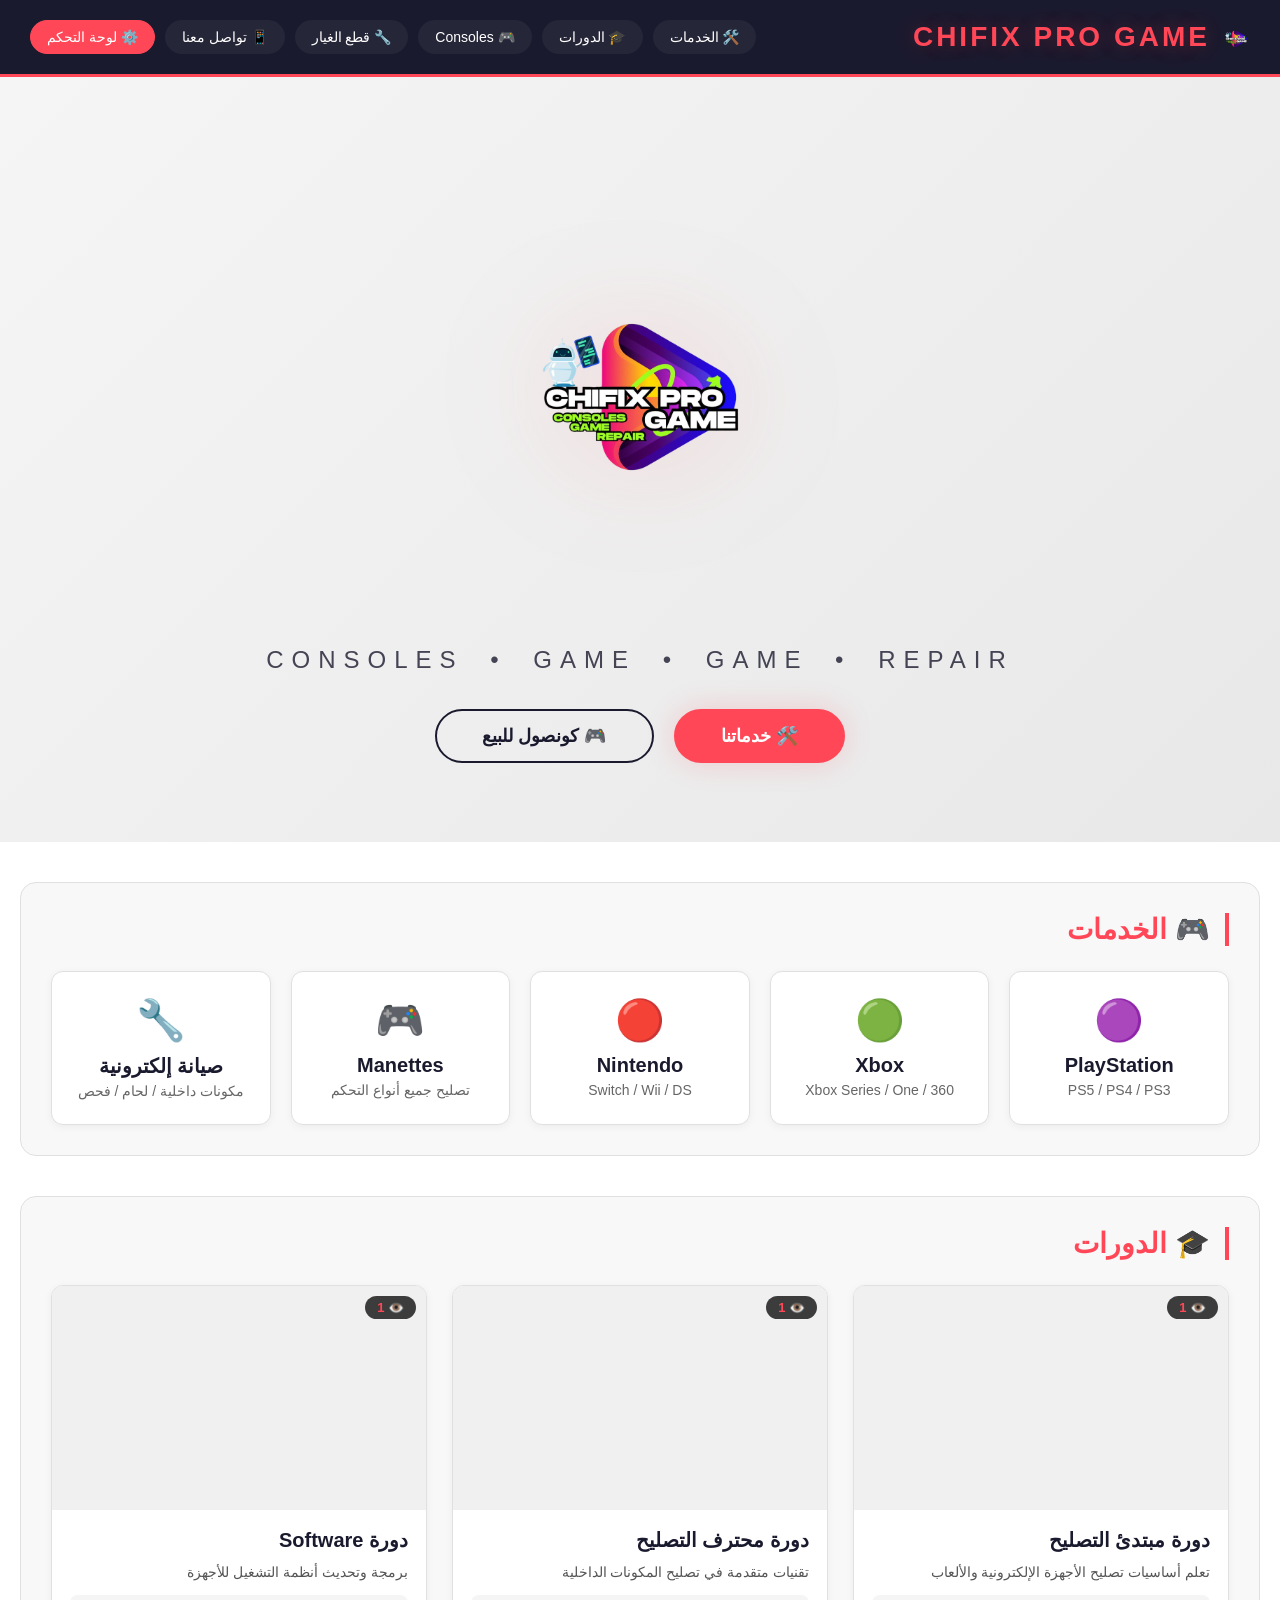
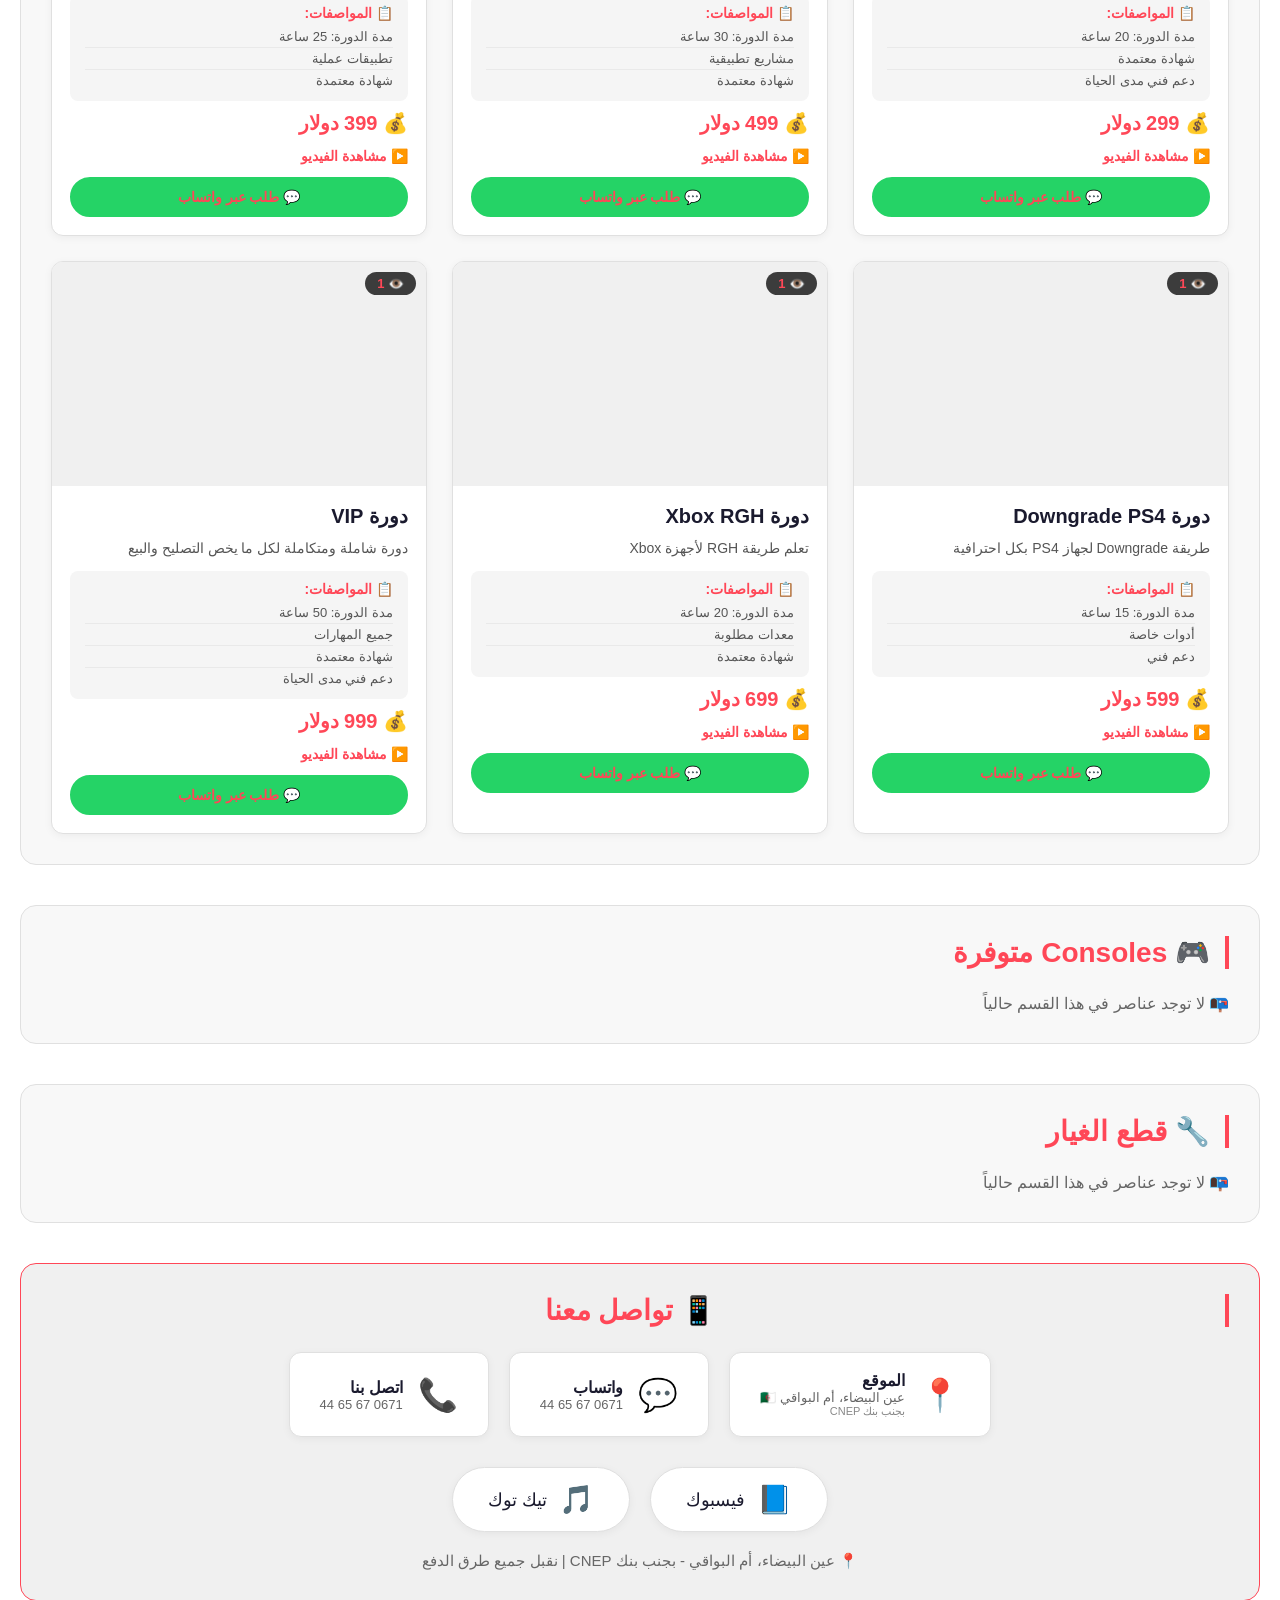
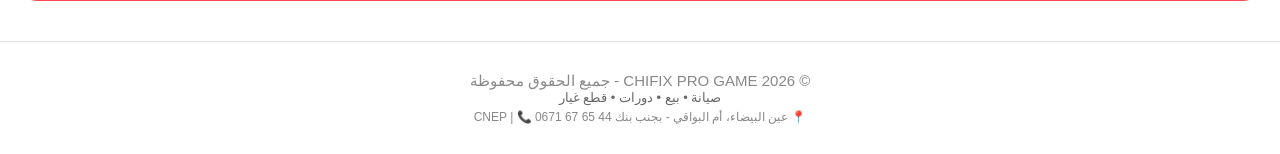
==== admin.html @ ca653356 "Add files via upload" ====
<!DOCTYPE html>
<html lang="ar" dir="rtl">
<head>
    <meta charset="UTF-8" />
    <meta name="viewport" content="width=device-width, initial-scale=1.0" />
    <title>لوحة التحكم المتطورة - CHIFIX</title>
    <link rel="stylesheet" href="style.css" />
    <style>
        /* ===== إحصائيات ===== */
        .stats-grid {
            display: grid;
            grid-template-columns: repeat(auto-fill, minmax(200px, 1fr));
            gap: 20px;
            margin-bottom: 30px;
        }

        .stat-card {
            background: #1a1a2e;
            padding: 25px 20px;
            border-radius: 12px;
            text-align: center;
            border: 1px solid #252540;
            transition: 0.3s;
        }

        .stat-card:hover {
            border-color: #ff4757;
            transform: translateY(-3px);
        }

        .stat-card .stat-number {
            font-size: 36px;
            font-weight: 900;
            color: #ff4757;
            display: block;
        }

        .stat-card .stat-label {
            color: #aaa;
            font-size: 14px;
            margin-top: 5px;
        }

        .stat-card .stat-icon {
            font-size: 30px;
            display: block;
            margin-bottom: 10px;
        }

        /* ===== أكثر المنتجات مشاهدة ===== */
        .top-products {
            background: #1a1a2e;
            padding: 25px;
            border-radius: 12px;
            border: 1px solid #252540;
            margin-bottom: 30px;
        }

        .top-products h3 {
            color: #ff4757;
            margin-bottom: 20px;
            font-size: 20px;
        }

        .product-item {
            display: flex;
            justify-content: space-between;
            align-items: center;
            padding: 12px 15px;
            border-bottom: 1px solid #252540;
            transition: 0.3s;
        }

        .product-item:hover {
            background: #252540;
            border-radius: 8px;
        }

        .product-item .rank {
            color: #ff4757;
            font-weight: bold;
            font-size: 18px;
            margin-left: 15px;
        }

        .product-item .product-name {
            color: #fff;
            flex: 1;
        }

        .product-item .product-views {
            color: #aaa;
            font-size: 14px;
        }

        /* ===== إدارة الطلبات ===== */
        .orders-section {
            background: #1a1a2e;
            padding: 25px;
            border-radius: 12px;
            border: 1px solid #252540;
            margin-bottom: 30px;
        }

        .orders-section h3 {
            color: #ff4757;
            margin-bottom: 20px;
            font-size: 20px;
        }

        .order-item {
            display: flex;
            justify-content: space-between;
            align-items: center;
            padding: 12px 15px;
            border-bottom: 1px solid #252540;
            flex-wrap: wrap;
            gap: 10px;
        }

        .order-item .order-info {
            color: #fff;
            flex: 1;
        }

        .order-item .order-info small {
            color: #666;
            display: block;
            font-size: 12px;
        }

        .order-item .order-status {
            padding: 5px 15px;
            border-radius: 20px;
            font-size: 12px;
            font-weight: bold;
        }

        .order-status.pending {
            background: #f39c12;
            color: #fff;
        }

        .order-status.completed {
            background: #27ae60;
            color: #fff;
        }

        .order-status.cancelled {
            background: #e74c3c;
            color: #fff;
        }

        .order-actions button {
            padding: 5px 12px;
            border: none;
            border-radius: 6px;
            cursor: pointer;
            font-size: 12px;
            margin: 0 3px;
            transition: 0.3s;
        }

        .btn-complete {
            background: #27ae60;
            color: #fff;
        }

        .btn-cancel {
            background: #e74c3c;
            color: #fff;
        }

        .btn-complete:hover {
            background: #1e8449;
        }

        .btn-cancel:hover {
            background: #c0392b;
        }

        /* ===== إحصائيات الزوار ===== */
        .chart-container {
            background: #1a1a2e;
            padding: 25px;
            border-radius: 12px;
            border: 1px solid #252540;
            margin-bottom: 30px;
        }

        .chart-container h3 {
            color: #ff4757;
            margin-bottom: 20px;
            font-size: 20px;
        }

        .chart-bars {
            display: flex;
            justify-content: space-around;
            align-items: flex-end;
            height: 200px;
            gap: 15px;
        }

        .chart-bar {
            display: flex;
            flex-direction: column;
            align-items: center;
            flex: 1;
        }

        .chart-bar .bar {
            width: 100%;
            max-width: 40px;
            background: linear-gradient(180deg, #ff4757, #e8354a);
            border-radius: 6px 6px 0 0;
            transition: 0.5s;
            min-height: 10px;
        }

        .chart-bar .bar:hover {
            opacity: 0.8;
            transform: scaleY(1.05);
            transform-origin: bottom;
        }

        .chart-bar .day-label {
            color: #aaa;
            font-size: 12px;
            margin-top: 8px;
        }

        .chart-bar .day-value {
            color: #ff4757;
            font-size: 12px;
            font-weight: bold;
            margin-top: 4px;
        }

        /* ===== تبويبات ===== */
        .tabs {
            display: flex;
            gap: 10px;
            margin-bottom: 20px;
            flex-wrap: wrap;
        }

        .tab-btn {
            padding: 10px 25px;
            background: #252540;
            border: 1px solid #333;
            border-radius: 30px;
            color: #aaa;
            cursor: pointer;
            transition: 0.3s;
            font-size: 14px;
        }

        .tab-btn:hover {
            background: #2a2a4a;
            border-color: #ff4757;
            color: #fff;
        }

        .tab-btn.active {
            background: #ff4757;
            border-color: #ff4757;
            color: #fff;
        }

        .tab-content {
            display: none;
        }

        .tab-content.active {
            display: block;
        }

        /* ===== لوحة التحكم ===== */
        .admin-container {
            display: grid;
            grid-template-columns: 1fr 2fr;
            gap: 30px;
        }

        @media (max-width: 900px) {
            .admin-container {
                grid-template-columns: 1fr;
            }
        }

        .admin-form {
            background: #1a1a2e;
            padding: 25px;
            border-radius: 12px;
        }

        .admin-form label {
            display: block;
            margin: 12px 0 5px;
            color: #aaa;
            font-size: 14px;
        }

        .admin-form input,
        .admin-form textarea,
        .admin-form select {
            width: 100%;
            padding: 10px;
            border-radius: 8px;
            border: 1px solid #333;
            background: #252540;
            color: #fff;
            font-size: 14px;
        }

        .admin-form textarea {
            height: 80px;
            resize: vertical;
        }

        .admin-form button {
            margin-top: 20px;
            padding: 12px 30px;
            background: #ff4757;
            border: none;
            border-radius: 8px;
            color: #fff;
            font-size: 16px;
            cursor: pointer;
            transition: 0.3s;
            width: 100%;
        }

        .admin-form button:hover {
            background: #e8354a;
            transform: scale(1.02);
            box-shadow: 0 0 30px rgba(255, 71, 87, 0.4);
        }

        .admin-table {
            background: #1a1a2e;
            padding: 25px;
            border-radius: 12px;
            overflow-x: auto;
        }

        .admin-table table {
            width: 100%;
            border-collapse: collapse;
        }

        .admin-table th {
            background: #252540;
            color: #ff4757;
            padding: 12px;
            text-align: right;
        }

        .admin-table td {
            padding: 12px;
            border-bottom: 1px solid #333;
            color: #ccc;
        }

        .admin-table .btn {
            padding: 5px 12px;
            border: none;
            border-radius: 6px;
            cursor: pointer;
            margin: 0 3px;
            font-size: 13px;
        }

        .btn-edit {
            background: #f9a825;
            color: #000;
        }

        .btn-delete {
            background: #ff4757;
            color: #fff;
        }

        .btn-edit:hover {
            background: #f57f17;
        }
        .btn-delete:hover {
            background: #c62828;
        }

        .admin-grid {
            display: grid;
            grid-template-columns: 1fr 1fr;
            gap: 20px;
        }

        @media (max-width: 900px) {
            .admin-grid {
                grid-template-columns: 1fr;
            }
        }
    </style>
</head>
<body>

    <!-- ====== حماية كلمة السر ====== -->
    <script>
        var password = prompt("🔐 أدخل كلمة المرور للدخول إلى لوحة التحكم:");
        var correctPassword = "chifix2026";

        if (password !== correctPassword) {
            alert("❌ كلمة المرور غير صحيحة!");
            window.location.href = "index.html";
        }
    </script>

    <!-- ====== محتوى لوحة التحكم ====== -->
    <header style="background: rgba(26,26,46,0.95); padding: 15px 30px; border-bottom: 2px solid #ff4757; display: flex; justify-content: space-between; align-items: center; flex-wrap: wrap;">
        <h1 style="color: #ff4757; font-size: 24px;">📊 لوحة التحكم المتطورة - CHIFIX PRO GAME</h1>
        <div style="display: flex; gap: 10px; flex-wrap: wrap;">
            <a href="index.html" style="color: #fff; text-decoration: none; background: #ff4757; padding: 8px 20px; border-radius: 30px;">🏠 العودة للموقع</a>
        </div>
    </header>

    <main style="padding: 20px; max-width: 1400px; margin: 0 auto;">

        <!-- ====== تبويبات ====== -->
        <div class="tabs">
            <button class="tab-btn active" onclick="switchTab('dashboard')">📊 الإحصائيات</button>
            <button class="tab-btn" onclick="switchTab('products')">📦 إدارة المنتجات</button>
            <button class="tab-btn" onclick="switchTab('orders')">📋 الطلبات</button>
        </div>

        <!-- ====== تبويب الإحصائيات ====== -->
        <div id="tab-dashboard" class="tab-content active">

            <!-- بطاقات الإحصائيات -->
            <div class="stats-grid">
                <div class="stat-card">
                    <span class="stat-icon">👥</span>
                    <span class="stat-number" id="totalVisitors">0</span>
                    <span class="stat-label">عدد الزوار</span>
                </div>
                <div class="stat-card">
                    <span class="stat-icon">📦</span>
                    <span class="stat-number" id="totalProducts">0</span>
                    <span class="stat-label">عدد المنتجات</span>
                </div>
                <div class="stat-card">
                    <span class="stat-icon">📋</span>
                    <span class="stat-number" id="totalOrders">0</span>
                    <span class="stat-label">الطلبات</span>
                </div>
                <div class="stat-card">
                    <span class="stat-icon">💰</span>
                    <span class="stat-number" id="totalRevenue">0</span>
                    <span class="stat-label">إجمالي المبيعات (دولار)</span>
                </div>
            </div>

            <!-- رسم بياني للزوار -->
            <div class="chart-container">
                <h3>📊 إحصائيات الزوار (آخر 7 أيام)</h3>
                <div class="chart-bars" id="visitorChart"></div>
            </div>

            <!-- أكثر المنتجات مشاهدة -->
            <div class="top-products">
                <h3>🏆 أكثر المنتجات مشاهدة</h3>
                <div id="topProductsList"></div>
            </div>
        </div>

        <!-- ====== تبويب إدارة المنتجات ====== -->
        <div id="tab-products" class="tab-content">

            <div class="admin-container">
                <!-- نموذج الإضافة -->
                <div class="admin-form">
                    <h2 style="color: #ff4757; margin-bottom: 20px;">➕ إضافة عنصر جديد</h2>

                    <label>نوع العنصر:</label>
                    <select id="itemType" onchange="toggleFields()">
                        <option value="course">🎓 دورة</option>
                        <option value="console">🎮 كونسول للبيع</option>
                        <option value="part">🔧 قطعة غيار</option>
                    </select>

                    <label>العنوان:</label>
                    <input type="text" id="itemTitle" placeholder="مثال: دورة صيانة PS5" />

                    <label>الوصف:</label>
                    <textarea id="itemDesc" placeholder="وصف تفصيلي..."></textarea>

                    <label>السعر (دولار):</label>
                    <input type="text" id="itemPrice" placeholder="مثال: 500" />

                    <label>رابط الصورة الرئيسية:</label>
                    <input type="text" id="itemImage" placeholder="https://example.com/image.jpg" />

                    <label>صور إضافية (روابط مفصولة بفاصلة):</label>
                    <input type="text" id="itemImages" placeholder="https://example.com/img1.jpg, https://example.com/img2.jpg" />

                    <label>المواصفات (مفصولة بفاصلة):</label>
                    <input type="text" id="itemSpecs" placeholder="المعالج: Intel i7, الرام: 16GB" />

                    <div id="videoField">
                        <label>رابط الفيديو (YouTube):</label>
                        <input type="text" id="itemVideo" placeholder="https://youtu.be/..." />
                    </div>

                    <div id="statusField" style="display:none;">
                        <label>الحالة:</label>
                        <select id="itemStatus">
                            <option value="متاح">🟢 متاح</option>
                            <option value="نفد">🔴 نفد</option>
                        </select>
                    </div>

                    <button onclick="addItem()">💾 إضافة</button>
                </div>

                <!-- جدول المنتجات -->
                <div class="admin-table">
                    <h2 style="color: #ff4757; margin-bottom: 20px;">📋 جميع المنتجات</h2>
                    <table>
                        <thead>
                            <tr>
                                <th>#</th>
                                <th>النوع</th>
                                <th>العنوان</th>
                                <th>السعر</th>
                                <th>المشاهدات</th>
                                <th>الصور</th>
                                <th>التحكم</th>
                            </tr>
                        </thead>
                        <tbody id="itemsTableBody">
                            <!-- يتم تعبئتها بالجافاسكريبت -->
                        </tbody>
                    </table>
                </div>
            </div>
        </div>

        <!-- ====== تبويب الطلبات ====== -->
        <div id="tab-orders" class="tab-content">
            <div class="orders-section">
                <h3>📋 إدارة الطلبات</h3>
                <div id="ordersList">
                    <p style="color: #666; text-align: center; padding: 40px;">📭 لا توجد طلبات حتى الآن</p>
                </div>
            </div>
        </div>

    </main>

    <script src="script.js"></script>
    <script>
        window.onload = function() {
            updateDashboard();
            renderAdminTable();
            renderOrders();
            renderChart();
            renderTopProducts();
            toggleFields();
        };
    </script>

</body>
</html>
---- style.css ----
* {
    margin: 0;
    padding: 0;
    box-sizing: border-box;
    font-family: 'Segoe UI', Tahoma, Geneva, Verdana, sans-serif;
}

body {
    background: #ffffff;
    color: #1a1a2e;
}

/* ===== الهيدر ===== */
header {
    background: #1a1a2e;
    padding: 12px 30px;
    border-bottom: 3px solid #ff4757;
    position: sticky;
    top: 0;
    z-index: 1000;
}

.header-container {
    display: flex;
    justify-content: space-between;
    align-items: center;
    flex-wrap: wrap;
    max-width: 1400px;
    margin: 0 auto;
}

.logo {
    display: flex;
    align-items: center;
    gap: 12px;
}

.logo-img {
    height: 50px;
    width: auto;
    object-fit: contain;
    background: transparent;
}

.logo-text {
    font-size: 28px;
    font-weight: 900;
    color: #ff4757;
    text-shadow: 
        0 0 20px rgba(255, 71, 87, 0.3),
        0 0 40px rgba(255, 71, 87, 0.1);
    letter-spacing: 3px;
    transition: 0.3s;
}

.logo-text:hover {
    text-shadow: 
        0 0 30px rgba(255, 71, 87, 0.5),
        0 0 60px rgba(255, 71, 87, 0.2);
    transform: scale(1.05);
}

header nav {
    display: flex;
    gap: 10px;
    flex-wrap: wrap;
}

header nav a {
    color: #fff;
    text-decoration: none;
    padding: 8px 16px;
    border-radius: 30px;
    transition: 0.3s;
    font-size: 14px;
    background: rgba(255,255,255,0.05);
    border: 1px solid transparent;
}

header nav a:hover {
    background: #ff4757;
    transform: translateY(-2px);
    border-color: #ff4757;
    box-shadow: 0 0 20px rgba(255, 71, 87, 0.3);
}

header nav a:last-child {
    background: #ff4757;
    border: 1px solid #ff4757;
}

header nav a:last-child:hover {
    background: #e8354a;
    box-shadow: 0 0 30px rgba(255, 71, 87, 0.5);
}

/* ===== قسم الهيرو (الشعار كبير) ===== */
.hero {
    min-height: 85vh;
    background: linear-gradient(135deg, #f5f5f5, #e8e8e8);
    display: flex;
    align-items: center;
    justify-content: center;
    text-align: center;
    padding: 60px 20px;
}

.hero-overlay {
    max-width: 1000px;
    width: 100%;
}

/* ===== الشعار الكبير في المنتصف ===== */
.hero-logo-large {
    max-width: 70%;
    height: auto;
    max-height: 450px;
    object-fit: contain;
    background: transparent;
    filter: drop-shadow(0 0 60px rgba(255, 71, 87, 0.15));
    margin-bottom: 20px;
    transition: 0.3s;
}

.hero-logo-large:hover {
    transform: scale(1.02);
    filter: drop-shadow(0 0 80px rgba(255, 71, 87, 0.25));
}

.hero-subtitle {
    color: #1a1a2e;
    font-size: 24px;
    letter-spacing: 8px;
    margin: 15px 0 35px;
    opacity: 0.8;
    word-spacing: 12px;
}

.hero-buttons {
    display: flex;
    justify-content: center;
    gap: 20px;
    flex-wrap: wrap;
}

.hero-btn {
    padding: 14px 45px;
    border-radius: 50px;
    text-decoration: none;
    font-size: 18px;
    font-weight: bold;
    transition: 0.3s;
    display: inline-block;
}

.hero-btn.primary {
    background: #ff4757;
    color: #fff;
    border: 2px solid #ff4757;
    box-shadow: 0 0 30px rgba(255, 71, 87, 0.2);
}

.hero-btn.primary:hover {
    background: transparent;
    color: #ff4757;
    transform: scale(1.05);
    box-shadow: 0 0 50px rgba(255, 71, 87, 0.3);
}

.hero-btn.secondary {
    background: transparent;
    color: #1a1a2e;
    border: 2px solid #1a1a2e;
}

.hero-btn.secondary:hover {
    background: #1a1a2e;
    color: #fff;
    border-color: #1a1a2e;
    transform: scale(1.05);
}

/* ===== الأقسام ===== */
.section {
    margin: 40px 20px;
    padding: 30px;
    background: #f8f8f8;
    border-radius: 16px;
    border: 1px solid #e0e0e0;
}

.section h2 {
    color: #ff4757;
    font-size: 28px;
    margin-bottom: 25px;
    border-right: 4px solid #ff4757;
    padding-right: 15px;
}

/* ===== خدمات التصليح ===== */
.services-grid {
    display: grid;
    grid-template-columns: repeat(auto-fill, minmax(200px, 1fr));
    gap: 20px;
}

.service-card {
    background: #ffffff;
    padding: 25px 20px;
    text-align: center;
    border-radius: 12px;
    border: 1px solid #e0e0e0;
    transition: 0.3s;
    box-shadow: 0 2px 8px rgba(0,0,0,0.05);
}

.service-card:hover {
    transform: translateY(-5px);
    border-color: #ff4757;
    box-shadow: 0 8px 25px rgba(255, 71, 87, 0.12);
}

.service-card .icon {
    font-size: 40px;
    display: block;
    margin-bottom: 10px;
}

.service-card h3 {
    color: #1a1a2e;
    font-size: 20px;
    margin-bottom: 5px;
}

.service-card p {
    color: #666;
    font-size: 14px;
}

/* ===== بطاقات المنتجات ===== */
.card-grid {
    display: grid;
    grid-template-columns: repeat(auto-fill, minmax(280px, 1fr));
    gap: 25px;
}

.card {
    background: #ffffff;
    border-radius: 12px;
    overflow: hidden;
    transition: 0.3s;
    border: 1px solid #e0e0e0;
    box-shadow: 0 2px 8px rgba(0,0,0,0.05);
}

.card:hover {
    transform: translateY(-5px);
    box-shadow: 0 8px 30px rgba(255, 71, 87, 0.12);
    border-color: #ff4757;
}

.card .card-image {
    position: relative;
    background: #f0f0f0;
}

.card img {
    width: 100%;
    height: 220px;
    object-fit: cover;
}

.card .view-count {
    position: absolute;
    top: 10px;
    right: 10px;
    background: rgba(0,0,0,0.75);
    color: #ff4757;
    padding: 4px 12px;
    border-radius: 20px;
    font-size: 13px;
    font-weight: bold;
}

.thumbnails {
    display: flex;
    gap: 5px;
    padding: 10px;
    overflow-x: auto;
    background: rgba(0,0,0,0.05);
}

.thumbnails .thumb {
    width: 60px;
    height: 60px;
    object-fit: cover;
    border-radius: 6px;
    cursor: pointer;
    border: 2px solid transparent;
    transition: 0.3s;
    flex-shrink: 0;
}

.thumbnails .thumb:hover {
    border-color: #ff4757;
    transform: scale(1.05);
}

.card .content {
    padding: 18px;
}

.card .content h3 {
    color: #1a1a2e;
    font-size: 20px;
    margin-bottom: 8px;
}

.card .content .description {
    color: #555;
    font-size: 14px;
    line-height: 1.8;
    margin-bottom: 10px;
}

.specs {
    background: #f5f5f5;
    padding: 10px 15px;
    border-radius: 8px;
    margin: 10px 0;
}

.specs h4 {
    color: #ff4757;
    font-size: 14px;
    margin-bottom: 5px;
}

.specs ul {
    list-style: none;
    padding: 0;
    margin: 0;
}

.specs ul li {
    color: #555;
    font-size: 13px;
    padding: 3px 0;
    border-bottom: 1px solid rgba(0,0,0,0.05);
}

.specs ul li:last-child {
    border-bottom: none;
}

.card .content .price {
    color: #ff4757;
    font-size: 20px;
    font-weight: bold;
    display: block;
    margin: 8px 0;
}

.card .content .status {
    display: inline-block;
    padding: 4px 14px;
    border-radius: 20px;
    font-size: 13px;
    font-weight: bold;
}

.status.available {
    background: #d4edda;
    color: #155724;
}

.status.sold {
    background: #f8d7da;
    color: #721c24;
}

.card .content a {
    color: #ff4757;
    text-decoration: none;
    display: inline-block;
    margin-top: 5px;
    font-size: 14px;
}

.card .content a:hover {
    text-decoration: underline;
}

.video-link {
    display: inline-block;
    margin: 8px 0;
    color: #ff4757;
    text-decoration: none;
    font-size: 14px;
    font-weight: bold;
}

.video-link:hover {
    text-decoration: underline;
}

/* ===== زر واتساب ===== */
.whatsapp-btn {
    display: inline-block;
    margin-top: 12px;
    padding: 10px 20px;
    background: #25D366;
    color: #fff;
    border-radius: 30px;
    text-decoration: none;
    font-size: 14px;
    font-weight: bold;
    transition: 0.3s;
    border: 2px solid #25D366;
    width: 100%;
    text-align: center;
    box-sizing: border-box;
}

.whatsapp-btn:hover {
    background: transparent;
    color: #25D366;
    transform: scale(1.02);
    box-shadow: 0 0 30px rgba(37, 211, 102, 0.2);
}

/* ===== Lightbox ===== */
.lightbox-overlay {
    position: fixed;
    top: 0;
    left: 0;
    width: 100%;
    height: 100%;
    background: rgba(0,0,0,0.9);
    z-index: 9999;
    display: flex;
    align-items: center;
    justify-content: center;
    cursor: pointer;
    animation: fadeIn 0.3s;
}

.lightbox-overlay .lightbox-image {
    max-width: 90%;
    max-height: 90%;
    object-fit: contain;
    border-radius: 8px;
    box-shadow: 0 0 50px rgba(255,71,87,0.3);
}

.lightbox-overlay .close-lightbox {
    position: absolute;
    top: 20px;
    right: 30px;
    color: #fff;
    font-size: 40px;
    font-weight: bold;
    cursor: pointer;
    transition: 0.3s;
}

.lightbox-overlay .close-lightbox:hover {
    color: #ff4757;
    transform: rotate(90deg);
}

@keyframes fadeIn {
    from { opacity: 0; }
    to { opacity: 1; }
}

/* ===== قسم التواصل ===== */
.contact-section {
    background: #f0f0f0;
    text-align: center;
    border-color: #ff4757;
}

.contact-info-grid {
    display: flex;
    justify-content: center;
    gap: 20px;
    flex-wrap: wrap;
    margin-bottom: 30px;
}

.contact-card {
    background: #ffffff;
    padding: 18px 30px;
    border-radius: 12px;
    text-decoration: none;
    color: #1a1a2e;
    transition: 0.3s;
    border: 1px solid #e0e0e0;
    display: flex;
    align-items: center;
    gap: 15px;
    min-width: 200px;
    text-align: right;
    box-shadow: 0 2px 8px rgba(0,0,0,0.05);
}

.contact-card:hover {
    transform: translateY(-5px);
    border-color: #ff4757;
    box-shadow: 0 8px 25px rgba(255, 71, 87, 0.12);
}

.contact-card.whatsapp:hover {
    border-color: #25D366;
    box-shadow: 0 8px 25px rgba(37, 211, 102, 0.12);
}

.contact-card.phone:hover {
    border-color: #1DA1F2;
    box-shadow: 0 8px 25px rgba(29, 161, 242, 0.12);
}

.contact-icon {
    font-size: 32px;
}

.social-grid {
    display: flex;
    justify-content: center;
    gap: 20px;
    flex-wrap: wrap;
    margin: 20px 0;
}

.social-card {
    background: #ffffff;
    padding: 15px 35px;
    border-radius: 50px;
    text-decoration: none;
    color: #1a1a2e;
    transition: 0.3s;
    border: 1px solid #e0e0e0;
    display: flex;
    align-items: center;
    gap: 12px;
    font-size: 18px;
    box-shadow: 0 2px 8px rgba(0,0,0,0.05);
}

.social-card:hover {
    transform: translateY(-5px);
    border-color: #ff4757;
    box-shadow: 0 8px 25px rgba(255, 71, 87, 0.12);
}

.social-card.facebook:hover {
    border-color: #1877F2;
    box-shadow: 0 8px 25px rgba(24, 119, 242, 0.12);
}

.social-card.tiktok:hover {
    border-color: #00f2ea;
    box-shadow: 0 8px 25px rgba(0, 242, 234, 0.12);
}

.social-icon {
    font-size: 28px;
}

.contact-note {
    color: #666;
    font-size: 15px;
    margin-top: 20px;
}

/* ===== الفوتر ===== */
footer {
    text-align: center;
    padding: 30px 20px;
    border-top: 1px solid #e0e0e0;
    margin-top: 30px;
}

footer p {
    color: #888;
    font-size: 15px;
}

/* ===== استجابة للشاشات الصغيرة ===== */
@media (max-width: 768px) {
    .header-container {
        flex-direction: column;
        gap: 10px;
    }
    
    .logo-text {
        font-size: 20px;
        letter-spacing: 2px;
    }
    
    .logo-img {
        height: 35px;
    }
    
    .hero-logo-large {
        max-width: 95%;
        max-height: 250px;
    }
    
    .hero-subtitle {
        font-size: 16px;
        letter-spacing: 4px;
    }
    
    .hero-btn {
        padding: 12px 25px;
        font-size: 15px;
    }
    
    .section {
        margin: 20px 10px;
        padding: 20px 15px;
    }
    
    .section h2 {
        font-size: 22px;
    }
    
    .contact-info-grid {
        flex-direction: column;
        align-items: center;
    }
    
    .contact-card {
        width: 100%;
        max-width: 300px;
        justify-content: center;
    }
    
    .social-grid {
        flex-direction: column;
        align-items: center;
    }
    
    .social-card {
        width: 100%;
        max-width: 250px;
        justify-content: center;
    }

    .card-grid {
        grid-template-columns: 1fr;
    }
}

/* ===== ألوان النصوص في الأقسام البيضاء ===== */
.section p {
    color: #333;
}

.section .service-card p {
    color: #666;
}

.section .service-card h3 {
    color: #1a1a2e;
}

.contact-section .contact-note {
    color: #666;
}
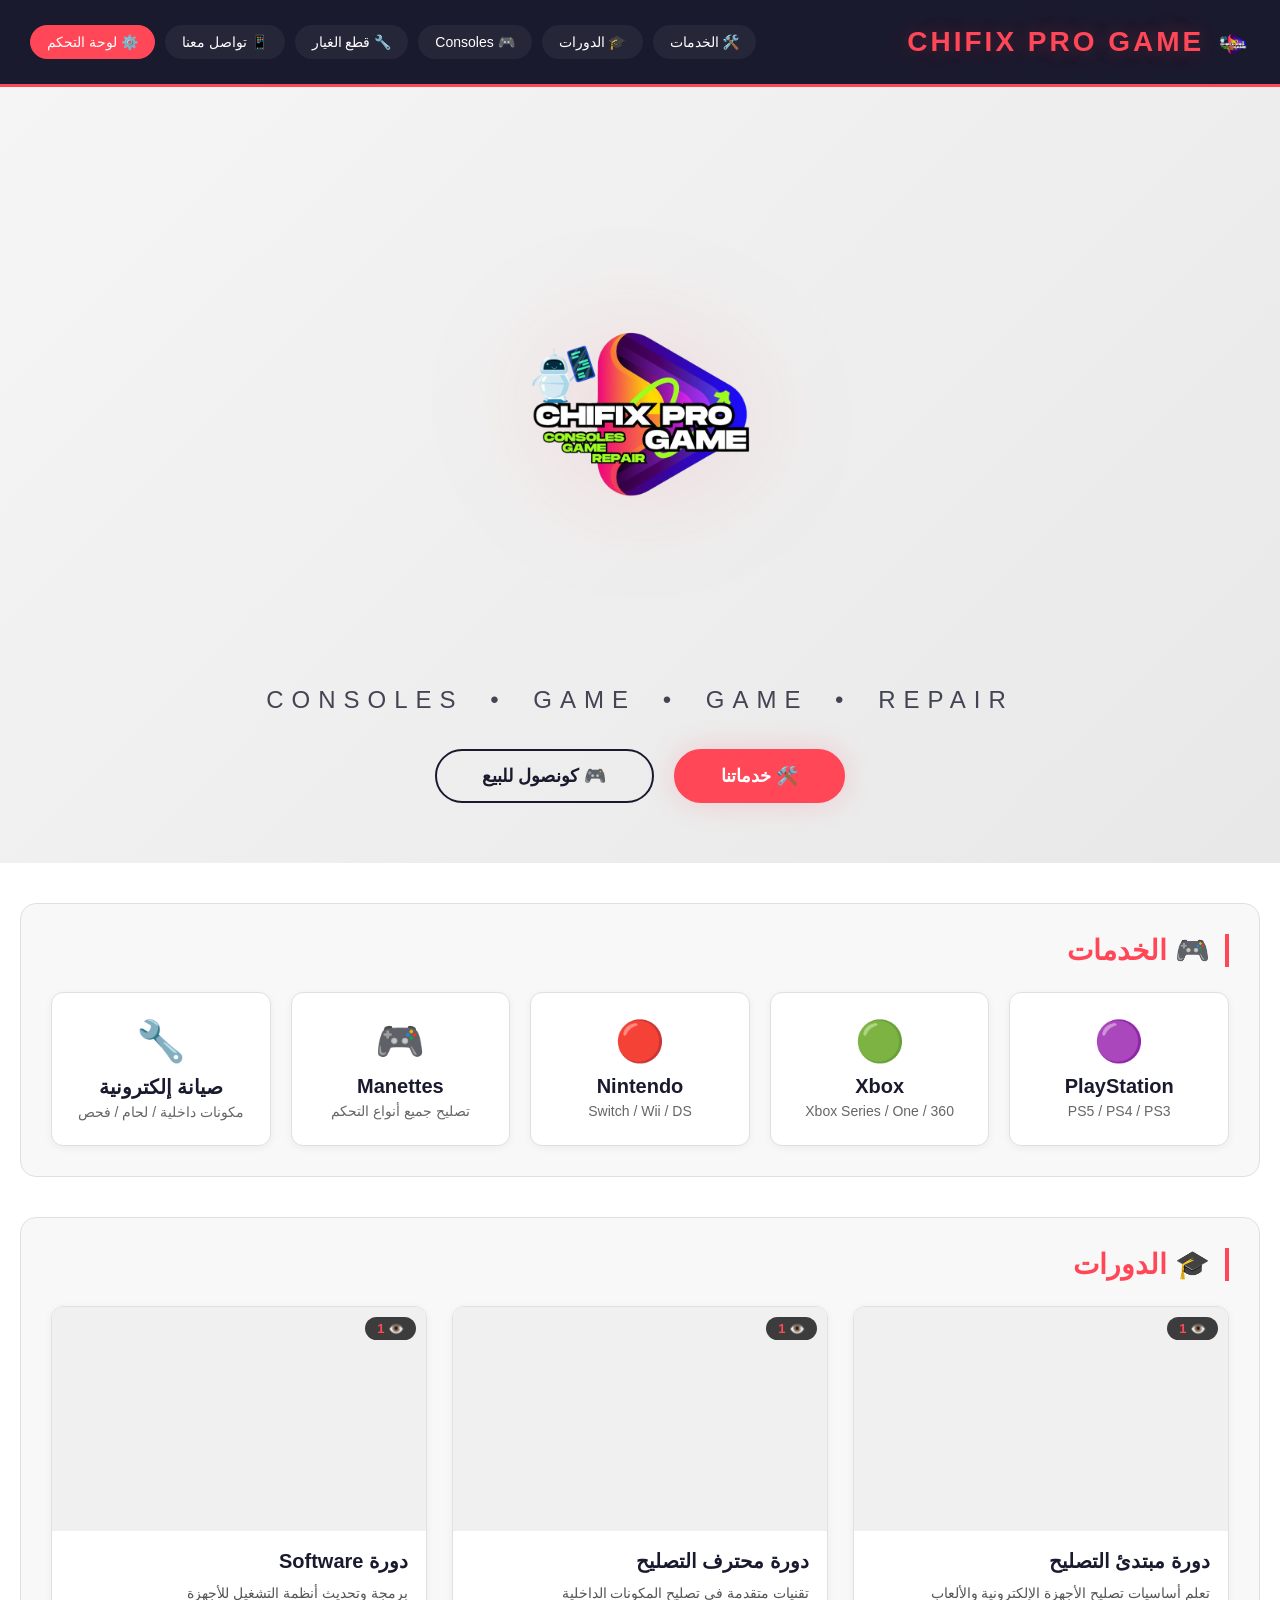
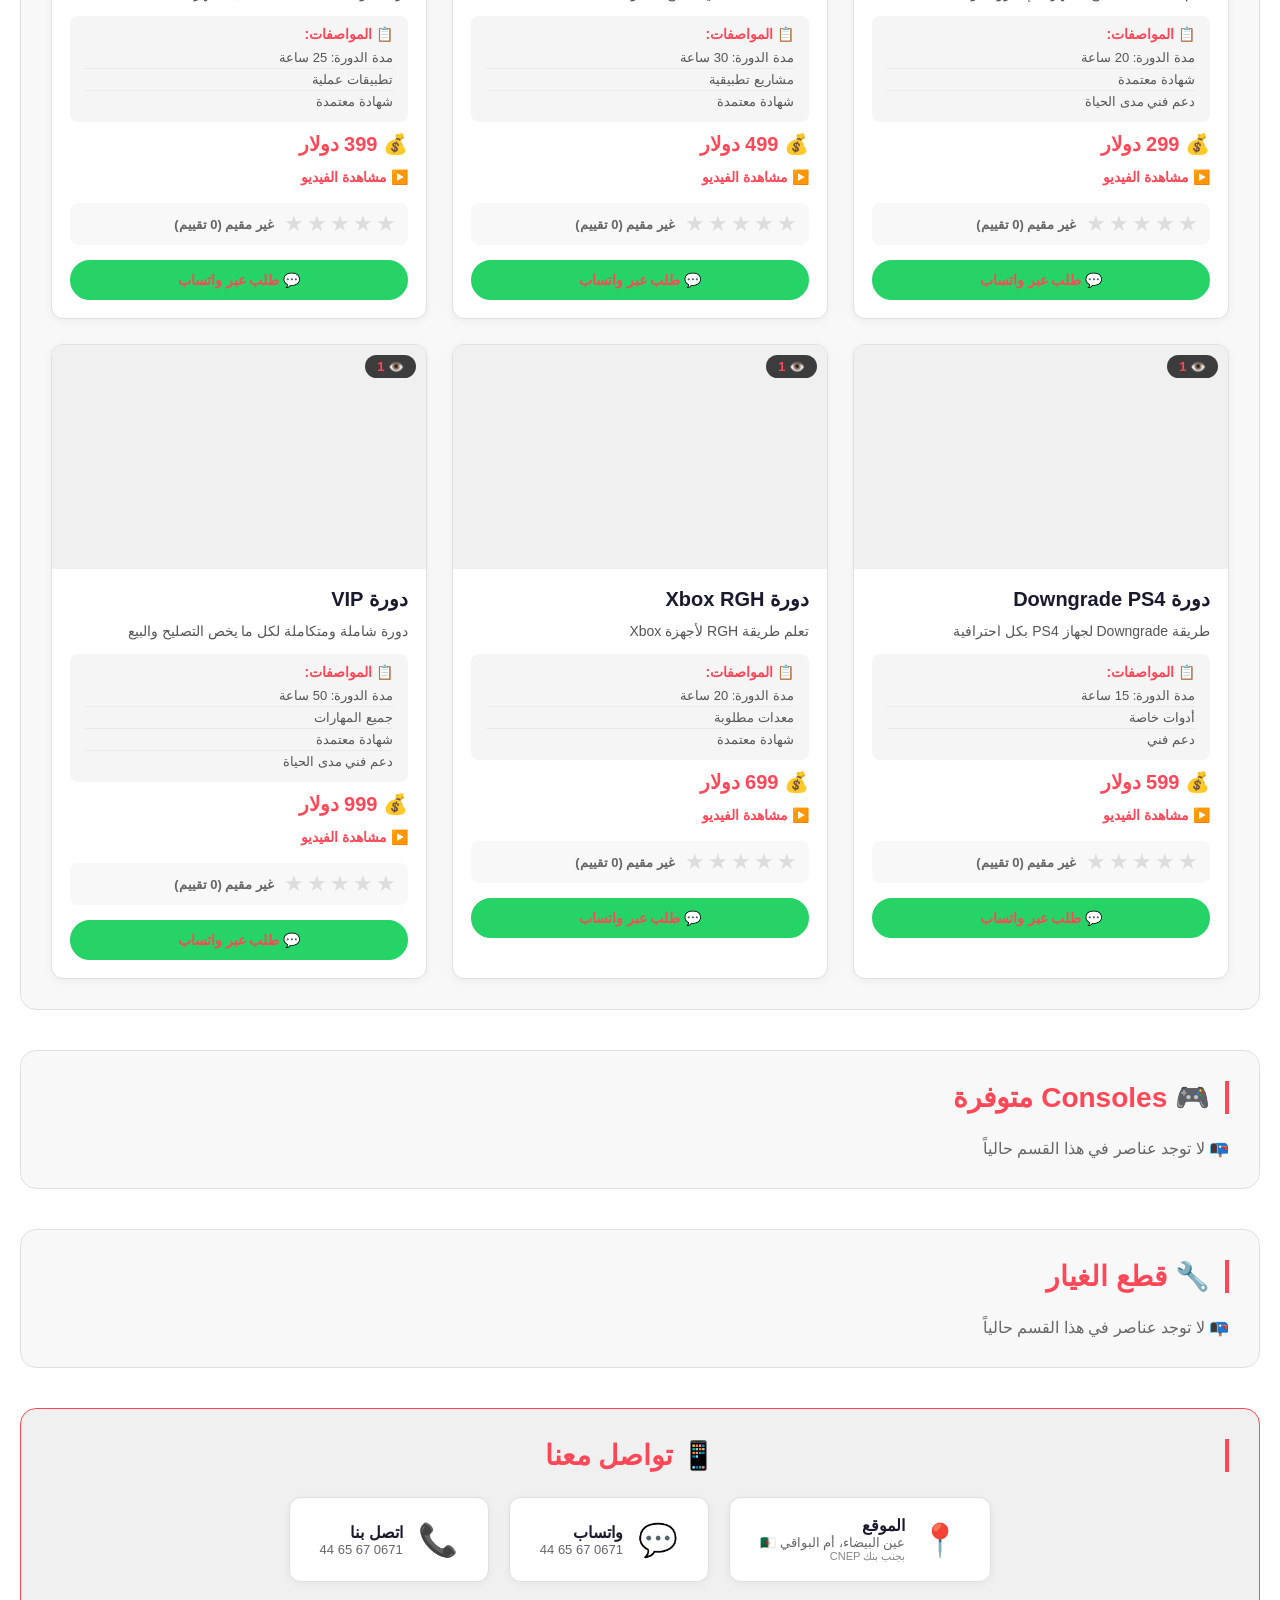
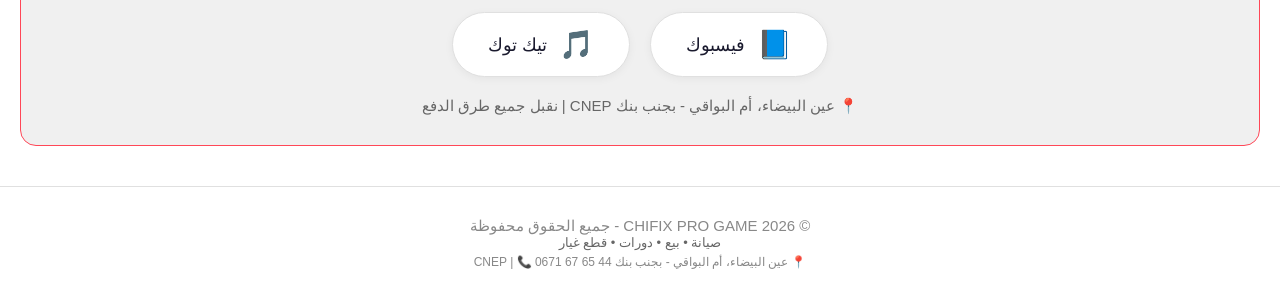
==== commit 65e53602: "Update admin.html" ====
--- a/admin.html
+++ b/admin.html
@@ -531,6 +531,7 @@
                                 <th>النوع</th>
                                 <th>العنوان</th>
                                 <th>السعر</th>
+                                <th>⭐ التقييم</th>
                                 <th>المشاهدات</th>
                                 <th>الصور</th>
                                 <th>التحكم</th>
--- a/style.css
+++ b/style.css
@@ -35,8 +35,9 @@
     gap: 12px;
 }
 
+/* ===== الشعار في الهيدر ===== */
 .logo-img {
-    height: 50px;
+    height: 60px;
     width: auto;
     object-fit: contain;
     background: transparent;
@@ -94,7 +95,7 @@
     box-shadow: 0 0 30px rgba(255, 71, 87, 0.5);
 }
 
-/* ===== قسم الهيرو (الشعار كبير) ===== */
+/* ===== قسم الهيرو ===== */
 .hero {
     min-height: 85vh;
     background: linear-gradient(135deg, #f5f5f5, #e8e8e8);
@@ -113,8 +114,9 @@
 /* ===== الشعار الكبير في المنتصف ===== */
 .hero-logo-large {
     max-width: 70%;
+    width: auto;
     height: auto;
-    max-height: 450px;
+    max-height: 500px;
     object-fit: contain;
     background: transparent;
     filter: drop-shadow(0 0 60px rgba(255, 71, 87, 0.15));
@@ -123,7 +125,7 @@
 }
 
 .hero-logo-large:hover {
-    transform: scale(1.02);
+    transform: scale(1.03);
     filter: drop-shadow(0 0 80px rgba(255, 71, 87, 0.25));
 }
 
@@ -402,6 +404,62 @@
 
 .video-link:hover {
     text-decoration: underline;
+}
+
+/* ===== نظام التقييم (5 نجوم) ===== */
+.rating-section {
+    display: flex;
+    align-items: center;
+    gap: 10px;
+    margin: 10px 0;
+    padding: 8px 12px;
+    background: #f8f8f8;
+    border-radius: 8px;
+    flex-wrap: wrap;
+}
+
+.stars {
+    display: flex;
+    gap: 3px;
+    direction: ltr;
+}
+
+.star {
+    font-size: 22px;
+    cursor: pointer;
+    transition: 0.3s;
+    color: #ddd;
+    user-select: none;
+}
+
+.star.filled {
+    color: #ffc107;
+}
+
+.star.half {
+    color: #ffc107;
+    background: linear-gradient(90deg, #ffc107 50%, #ddd 50%);
+    -webkit-background-clip: text;
+    -webkit-text-fill-color: transparent;
+}
+
+.star.empty {
+    color: #ddd;
+}
+
+.star:hover {
+    transform: scale(1.2);
+    color: #ffc107;
+}
+
+.star.filled:hover {
+    color: #ff9800;
+}
+
+.rating-text {
+    color: #666;
+    font-size: 13px;
+    font-weight: bold;
 }
 
 /* ===== زر واتساب ===== */
@@ -600,12 +658,12 @@
     }
     
     .logo-img {
-        height: 35px;
+        height: 40px;
     }
     
     .hero-logo-large {
         max-width: 95%;
-        max-height: 250px;
+        max-height: 280px;
     }
     
     .hero-subtitle {
@@ -652,21 +710,14 @@
     .card-grid {
         grid-template-columns: 1fr;
     }
-}
-
-/* ===== ألوان النصوص في الأقسام البيضاء ===== */
-.section p {
-    color: #333;
-}
-
-.section .service-card p {
-    color: #666;
-}
-
-.section .service-card h3 {
-    color: #1a1a2e;
-}
-
-.contact-section .contact-note {
-    color: #666;
-}
+    
+    .star {
+        font-size: 18px;
+    }
+    
+    .rating-section {
+        flex-direction: column;
+        align-items: flex-start;
+        gap: 5px;
+    }
+}
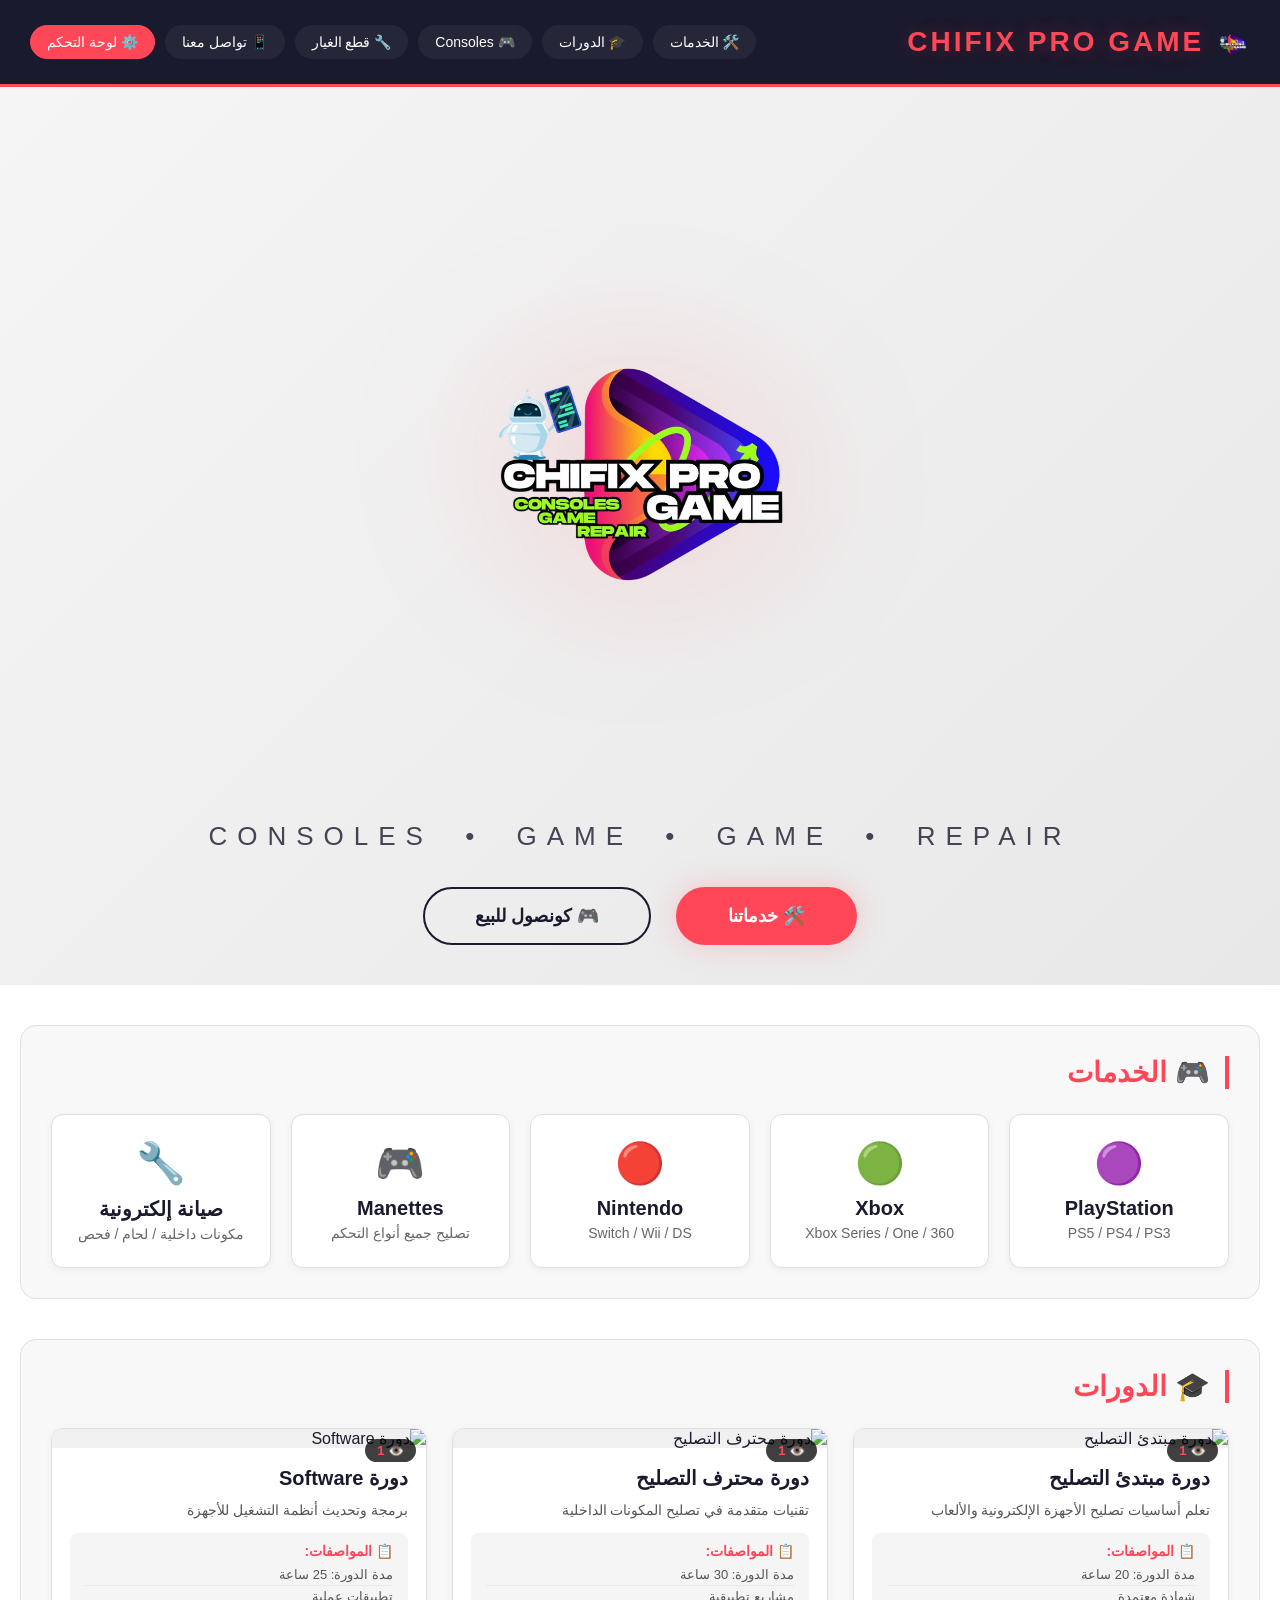
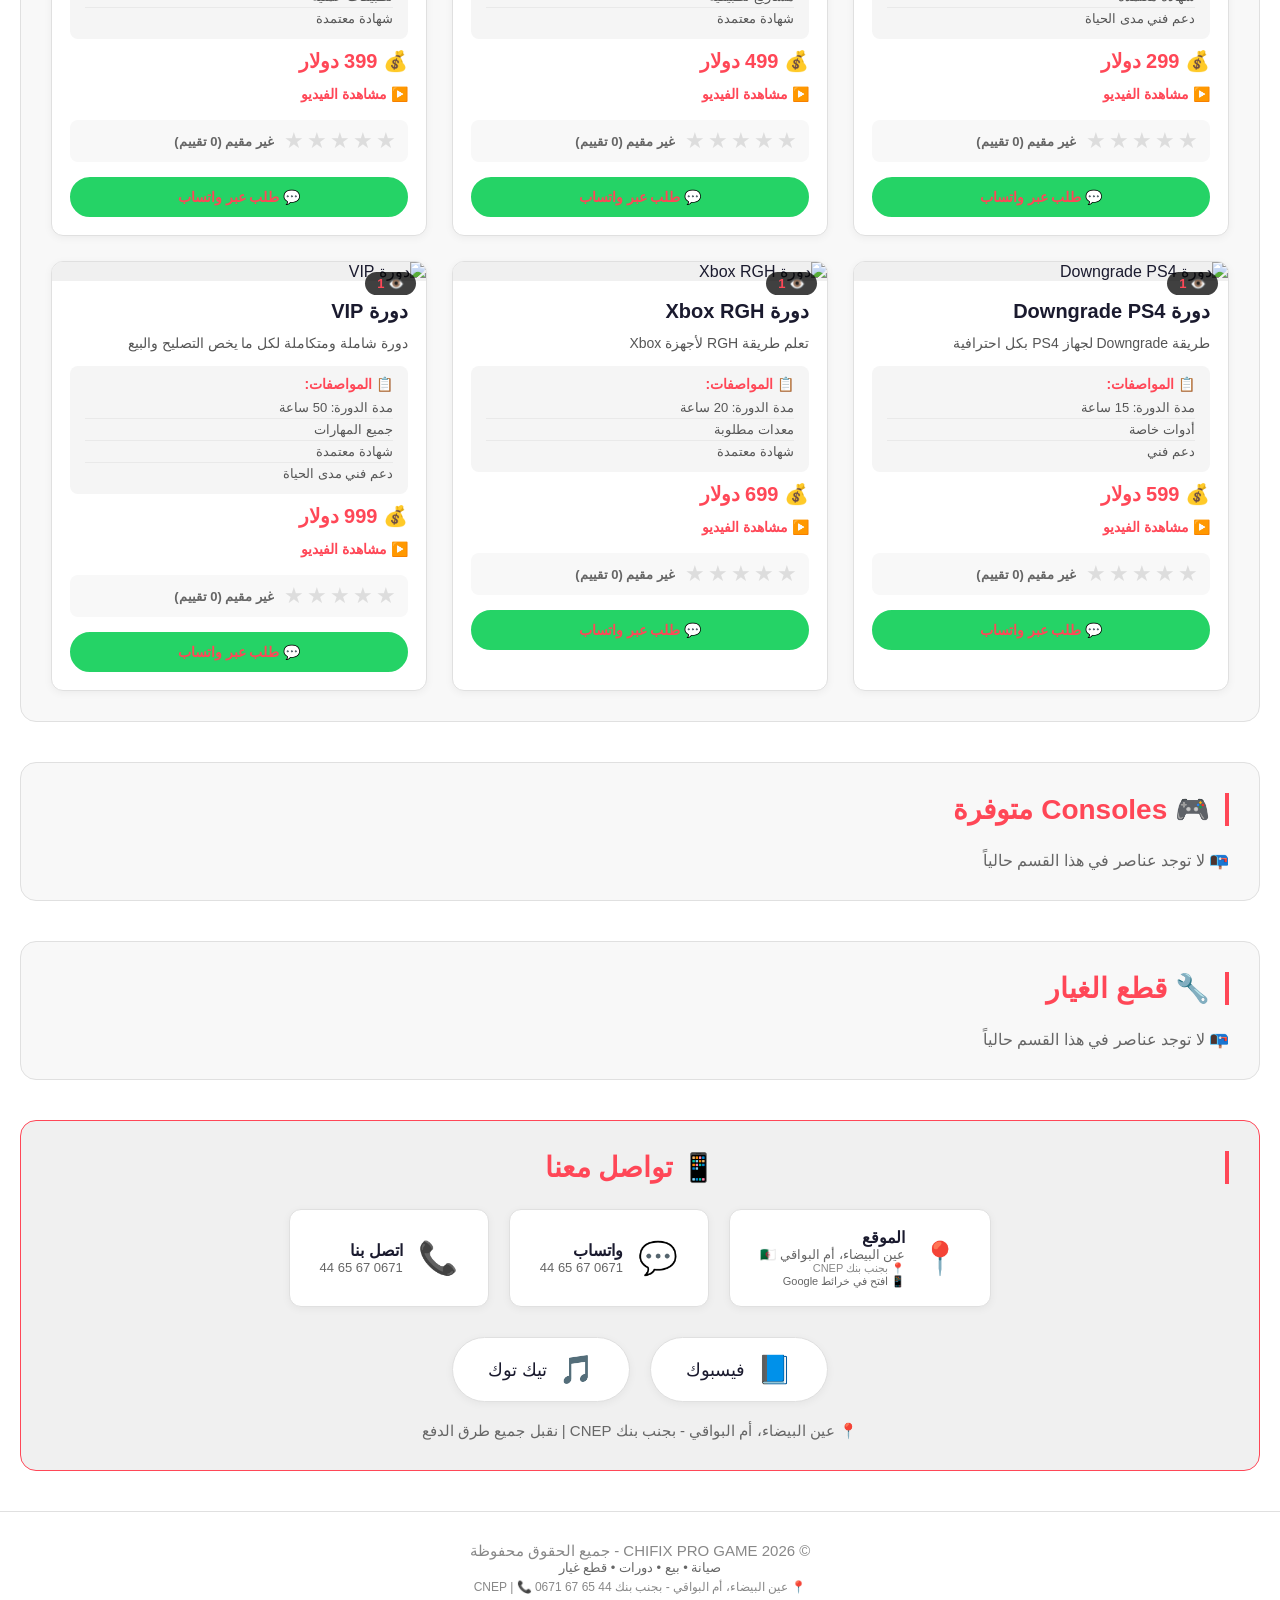
==== commit 09de93ec: "Update admin.html" ====
--- a/admin.html
+++ b/admin.html
@@ -6,7 +6,6 @@
     <title>لوحة التحكم المتطورة - CHIFIX</title>
     <link rel="stylesheet" href="style.css" />
     <style>
-        /* ===== إحصائيات ===== */
         .stats-grid {
             display: grid;
             grid-template-columns: repeat(auto-fill, minmax(200px, 1fr));
@@ -47,7 +46,6 @@
             margin-bottom: 10px;
         }
 
-        /* ===== أكثر المنتجات مشاهدة ===== */
         .top-products {
             background: #1a1a2e;
             padding: 25px;
@@ -93,7 +91,6 @@
             font-size: 14px;
         }
 
-        /* ===== إدارة الطلبات ===== */
         .orders-section {
             background: #1a1a2e;
             padding: 25px;
@@ -179,7 +176,6 @@
             background: #c0392b;
         }
 
-        /* ===== إحصائيات الزوار ===== */
         .chart-container {
             background: #1a1a2e;
             padding: 25px;
@@ -237,7 +233,6 @@
             margin-top: 4px;
         }
 
-        /* ===== تبويبات ===== */
         .tabs {
             display: flex;
             gap: 10px;
@@ -276,7 +271,6 @@
             display: block;
         }
 
-        /* ===== لوحة التحكم ===== */
         .admin-container {
             display: grid;
             grid-template-columns: 1fr 2fr;
@@ -404,7 +398,6 @@
 </head>
 <body>
 
-    <!-- ====== حماية كلمة السر ====== -->
     <script>
         var password = prompt("🔐 أدخل كلمة المرور للدخول إلى لوحة التحكم:");
         var correctPassword = "chifix2026";
@@ -415,7 +408,6 @@
         }
     </script>
 
-    <!-- ====== محتوى لوحة التحكم ====== -->
     <header style="background: rgba(26,26,46,0.95); padding: 15px 30px; border-bottom: 2px solid #ff4757; display: flex; justify-content: space-between; align-items: center; flex-wrap: wrap;">
         <h1 style="color: #ff4757; font-size: 24px;">📊 لوحة التحكم المتطورة - CHIFIX PRO GAME</h1>
         <div style="display: flex; gap: 10px; flex-wrap: wrap;">
@@ -425,17 +417,14 @@
 
     <main style="padding: 20px; max-width: 1400px; margin: 0 auto;">
 
-        <!-- ====== تبويبات ====== -->
         <div class="tabs">
             <button class="tab-btn active" onclick="switchTab('dashboard')">📊 الإحصائيات</button>
             <button class="tab-btn" onclick="switchTab('products')">📦 إدارة المنتجات</button>
             <button class="tab-btn" onclick="switchTab('orders')">📋 الطلبات</button>
         </div>
 
-        <!-- ====== تبويب الإحصائيات ====== -->
         <div id="tab-dashboard" class="tab-content active">
 
-            <!-- بطاقات الإحصائيات -->
             <div class="stats-grid">
                 <div class="stat-card">
                     <span class="stat-icon">👥</span>
@@ -459,24 +448,20 @@
                 </div>
             </div>
 
-            <!-- رسم بياني للزوار -->
             <div class="chart-container">
                 <h3>📊 إحصائيات الزوار (آخر 7 أيام)</h3>
                 <div class="chart-bars" id="visitorChart"></div>
             </div>
 
-            <!-- أكثر المنتجات مشاهدة -->
             <div class="top-products">
                 <h3>🏆 أكثر المنتجات مشاهدة</h3>
                 <div id="topProductsList"></div>
             </div>
         </div>
 
-        <!-- ====== تبويب إدارة المنتجات ====== -->
         <div id="tab-products" class="tab-content">
 
             <div class="admin-container">
-                <!-- نموذج الإضافة -->
                 <div class="admin-form">
                     <h2 style="color: #ff4757; margin-bottom: 20px;">➕ إضافة عنصر جديد</h2>
 
@@ -521,7 +506,6 @@
                     <button onclick="addItem()">💾 إضافة</button>
                 </div>
 
-                <!-- جدول المنتجات -->
                 <div class="admin-table">
                     <h2 style="color: #ff4757; margin-bottom: 20px;">📋 جميع المنتجات</h2>
                     <table>
@@ -538,14 +522,12 @@
                             </tr>
                         </thead>
                         <tbody id="itemsTableBody">
-                            <!-- يتم تعبئتها بالجافاسكريبت -->
                         </tbody>
                     </table>
                 </div>
             </div>
         </div>
 
-        <!-- ====== تبويب الطلبات ====== -->
         <div id="tab-orders" class="tab-content">
             <div class="orders-section">
                 <h3>📋 إدارة الطلبات</h3>
--- a/style.css
+++ b/style.css
@@ -97,56 +97,63 @@
 
 /* ===== قسم الهيرو ===== */
 .hero {
-    min-height: 85vh;
+    min-height: 90vh;
     background: linear-gradient(135deg, #f5f5f5, #e8e8e8);
     display: flex;
     align-items: center;
     justify-content: center;
     text-align: center;
-    padding: 60px 20px;
+    padding: 40px 20px;
 }
 
 .hero-overlay {
-    max-width: 1000px;
+    max-width: 1100px;
     width: 100%;
 }
 
-/* ===== الشعار الكبير في المنتصف ===== */
+/* ===== الشعار الكبير جداً في المنتصف ===== */
 .hero-logo-large {
-    max-width: 70%;
+    max-width: 85%;
     width: auto;
     height: auto;
-    max-height: 500px;
+    max-height: 650px;
     object-fit: contain;
     background: transparent;
-    filter: drop-shadow(0 0 60px rgba(255, 71, 87, 0.15));
-    margin-bottom: 20px;
-    transition: 0.3s;
+    filter: drop-shadow(0 0 80px rgba(255, 71, 87, 0.2));
+    margin-bottom: 25px;
+    transition: 0.5s;
+    animation: floatLogo 3s ease-in-out infinite;
 }
 
 .hero-logo-large:hover {
-    transform: scale(1.03);
-    filter: drop-shadow(0 0 80px rgba(255, 71, 87, 0.25));
+    transform: scale(1.05);
+    filter: drop-shadow(0 0 100px rgba(255, 71, 87, 0.35));
+}
+
+@keyframes floatLogo {
+    0%, 100% { transform: translateY(0px); }
+    50% { transform: translateY(-18px); }
 }
 
 .hero-subtitle {
     color: #1a1a2e;
-    font-size: 24px;
-    letter-spacing: 8px;
+    font-size: 26px;
+    letter-spacing: 10px;
     margin: 15px 0 35px;
     opacity: 0.8;
-    word-spacing: 12px;
+    word-spacing: 15px;
+    font-weight: 300;
 }
 
 .hero-buttons {
     display: flex;
     justify-content: center;
-    gap: 20px;
+    gap: 25px;
     flex-wrap: wrap;
 }
 
 .hero-btn {
-    padding: 14px 45px;
+    padding: 16px 50px;
     border-radius: 50px;
     text-decoration: none;
     font-size: 18px;
@@ -159,14 +166,14 @@
     background: #ff4757;
     color: #fff;
     border: 2px solid #ff4757;
-    box-shadow: 0 0 30px rgba(255, 71, 87, 0.2);
+    box-shadow: 0 0 30px rgba(255, 71, 87, 0.25);
 }
 
 .hero-btn.primary:hover {
     background: transparent;
     color: #ff4757;
     transform: scale(1.05);
-    box-shadow: 0 0 50px rgba(255, 71, 87, 0.3);
+    box-shadow: 0 0 50px rgba(255, 71, 87, 0.4);
 }
 
 .hero-btn.secondary {
@@ -494,7 +501,7 @@
     left: 0;
     width: 100%;
     height: 100%;
-    background: rgba(0,0,0,0.9);
+    background: rgba(0,0,0,0.92);
     z-index: 9999;
     display: flex;
     align-items: center;
@@ -508,7 +515,7 @@
     max-height: 90%;
     object-fit: contain;
     border-radius: 8px;
-    box-shadow: 0 0 50px rgba(255,71,87,0.3);
+    box-shadow: 0 0 60px rgba(255,71,87,0.2);
 }
 
 .lightbox-overlay .close-lightbox {
@@ -663,7 +670,7 @@
     
     .hero-logo-large {
         max-width: 95%;
-        max-height: 280px;
+        max-height: 350px;
     }
     
     .hero-subtitle {
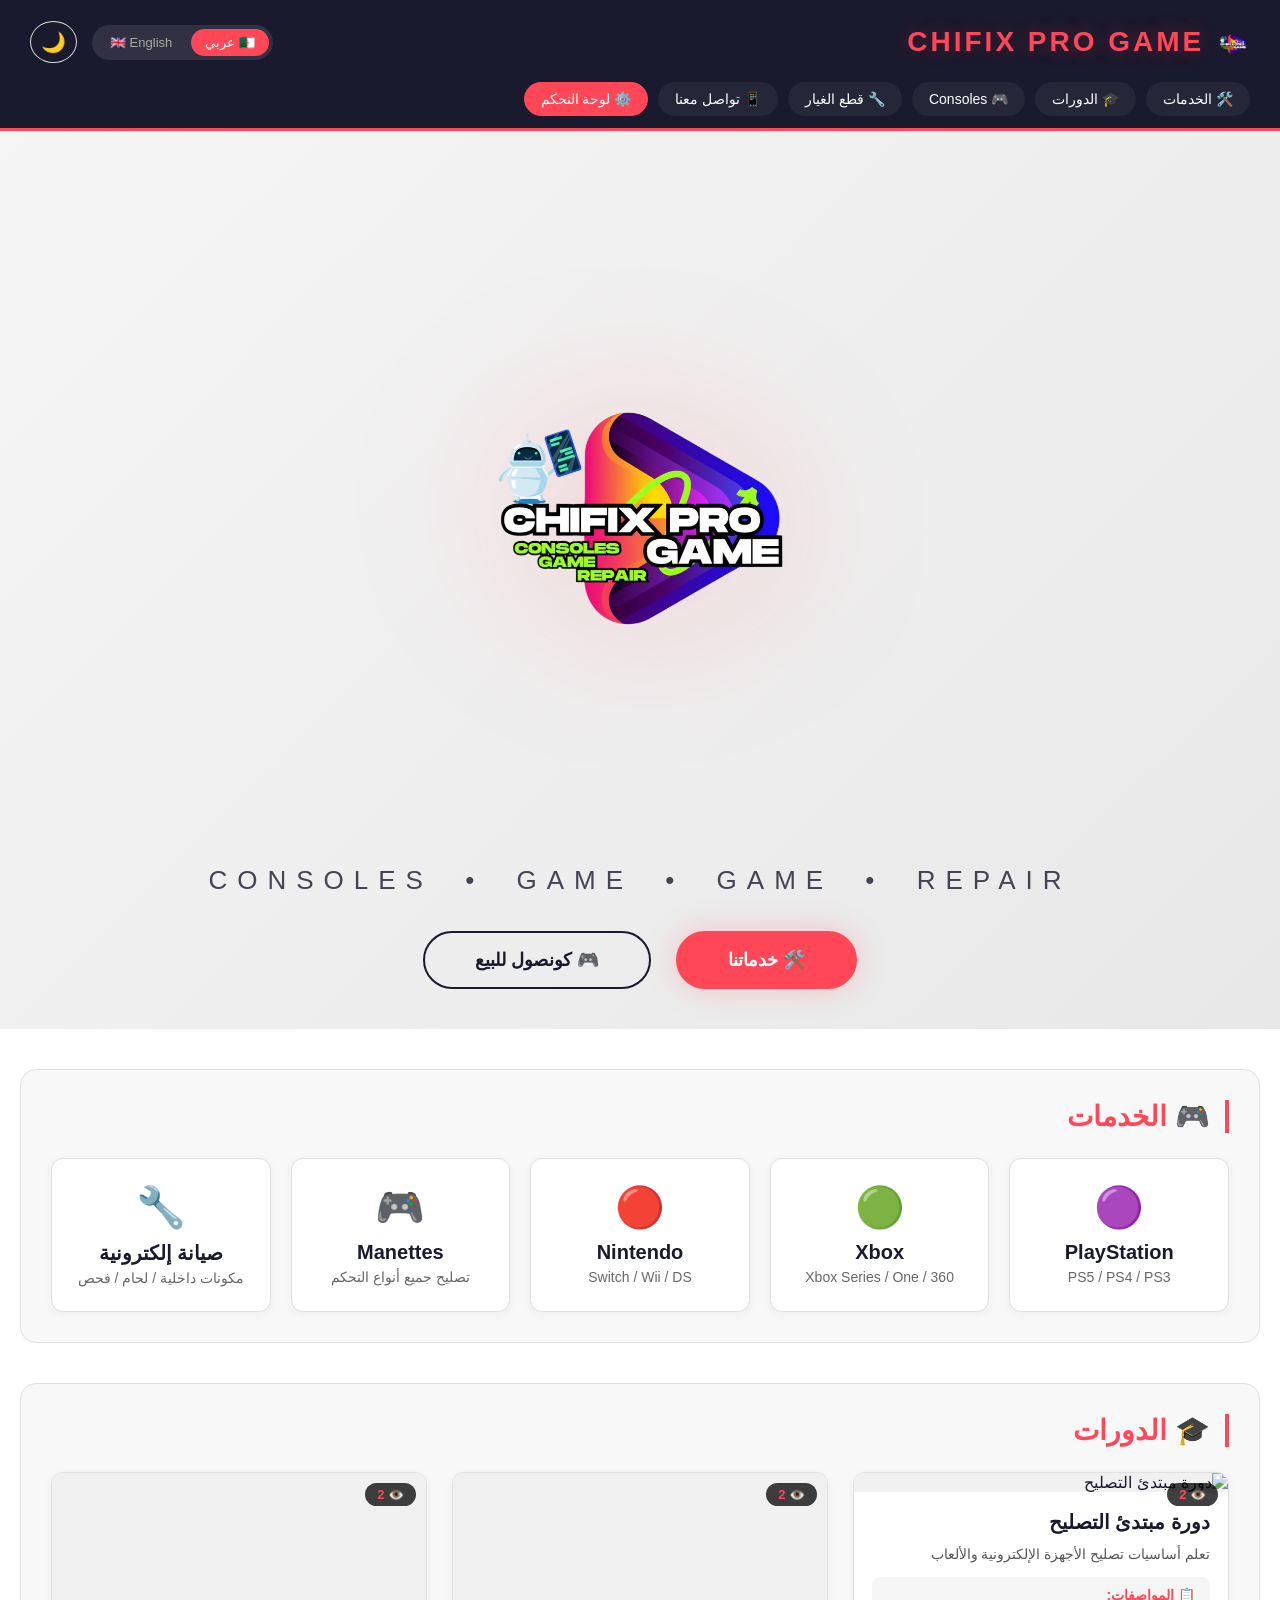
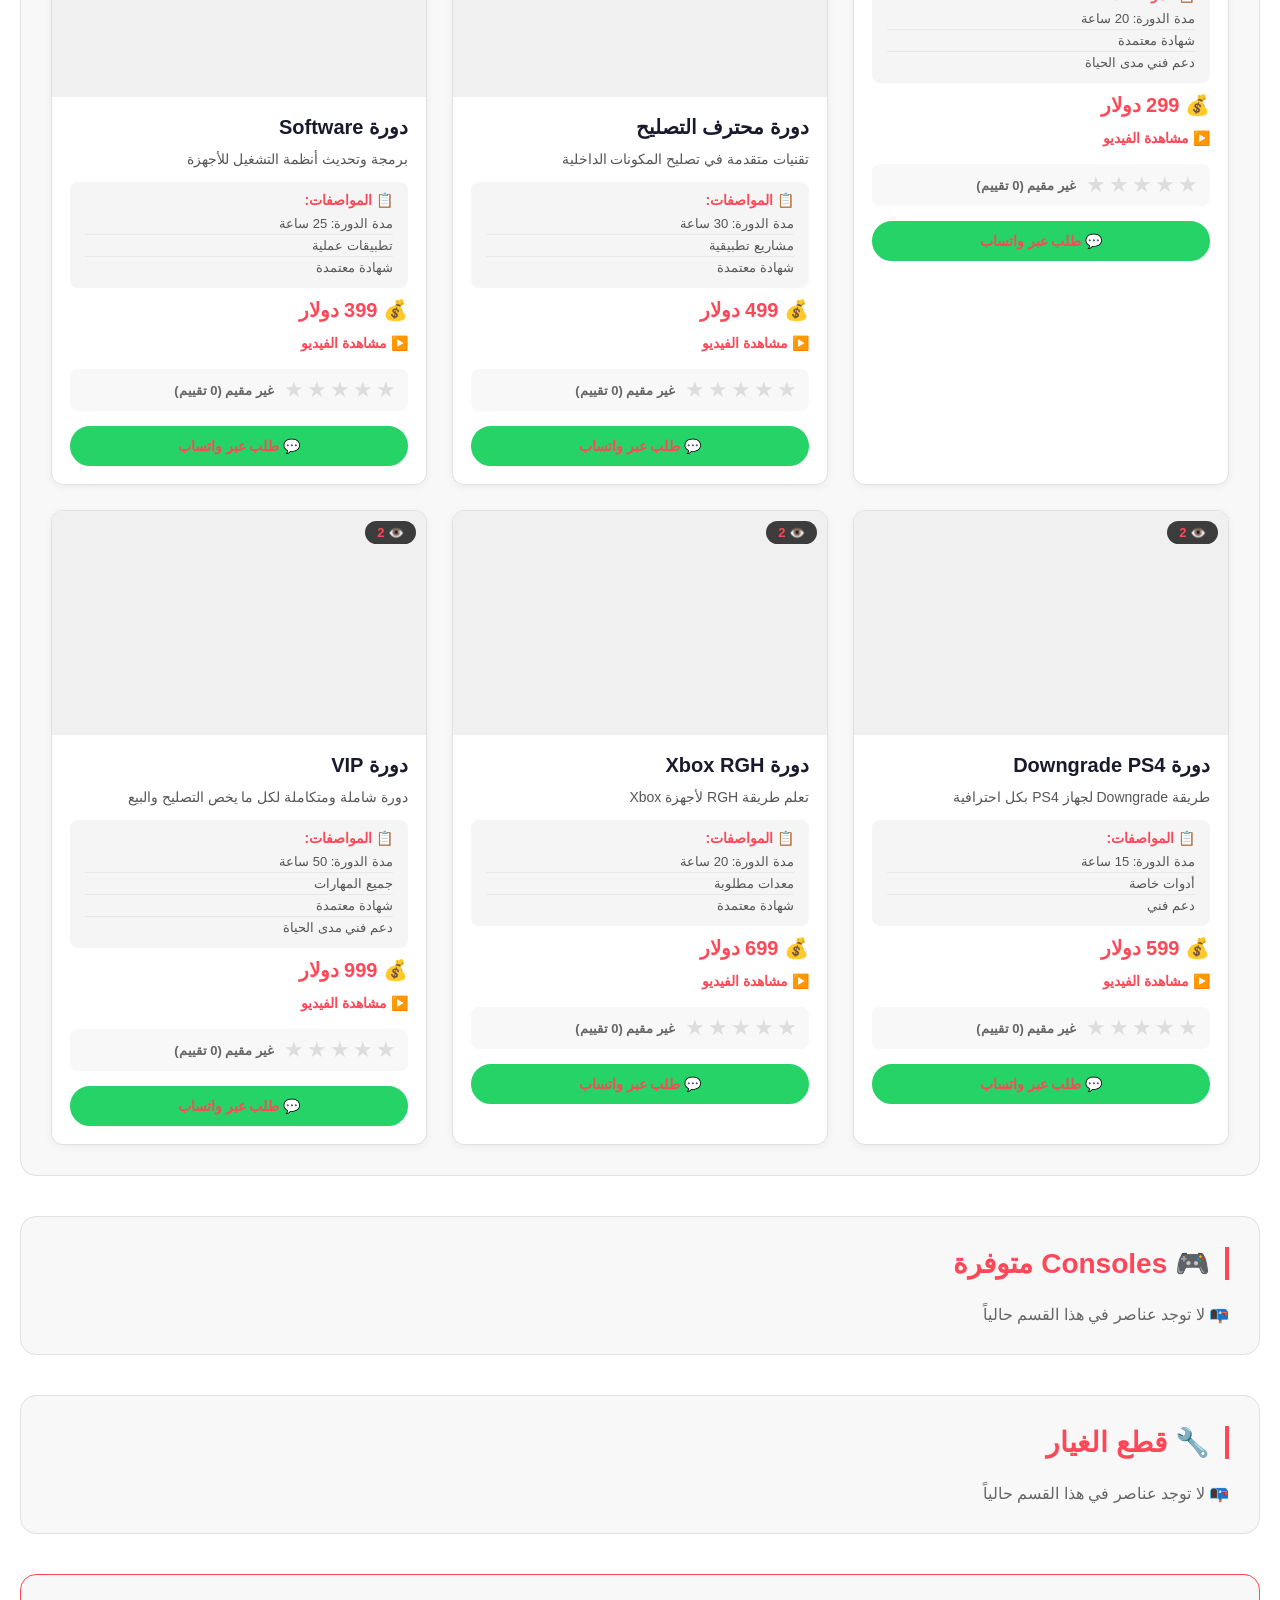
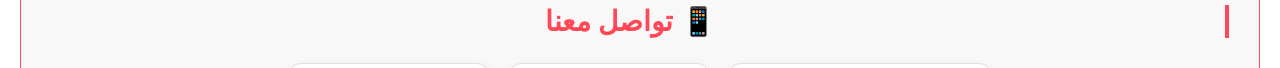
==== commit 93650704: "Update admin.html" ====
--- a/admin.html
+++ b/admin.html
@@ -3,19 +3,89 @@
 <head>
     <meta charset="UTF-8" />
     <meta name="viewport" content="width=device-width, initial-scale=1.0" />
-    <title>لوحة التحكم المتطورة - CHIFIX</title>
+    <title>لوحة التحكم - CHIFIX PRO GAME</title>
     <link rel="stylesheet" href="style.css" />
     <style>
+        * {
+            margin: 0;
+            padding: 0;
+            box-sizing: border-box;
+            font-family: 'Segoe UI', Tahoma, Geneva, Verdana, sans-serif;
+        }
+
+        body {
+            background: #0d0d0d;
+            color: #fff;
+        }
+
+        .admin-header {
+            background: #1a1a2e;
+            padding: 15px 30px;
+            border-bottom: 3px solid #ff4757;
+            display: flex;
+            justify-content: space-between;
+            align-items: center;
+            flex-wrap: wrap;
+            position: sticky;
+            top: 0;
+            z-index: 1000;
+        }
+
+        .admin-header h1 {
+            color: #ff4757;
+            font-size: 24px;
+        }
+
+        .admin-header .header-actions {
+            display: flex;
+            gap: 12px;
+            flex-wrap: wrap;
+        }
+
+        .admin-header .header-actions a {
+            color: #fff;
+            text-decoration: none;
+            padding: 8px 20px;
+            border-radius: 30px;
+            transition: 0.3s;
+            font-size: 14px;
+        }
+
+        .admin-header .header-actions .btn-back {
+            background: #ff4757;
+        }
+
+        .admin-header .header-actions .btn-back:hover {
+            background: #e8354a;
+            transform: scale(1.05);
+        }
+
+        .admin-header .header-actions .btn-refresh {
+            background: #252540;
+            border: 1px solid #333;
+        }
+
+        .admin-header .header-actions .btn-refresh:hover {
+            background: #2a2a4a;
+            border-color: #ff4757;
+        }
+
+        .admin-main {
+            padding: 20px;
+            max-width: 1400px;
+            margin: 0 auto;
+        }
+
         .stats-grid {
             display: grid;
-            grid-template-columns: repeat(auto-fill, minmax(200px, 1fr));
-            gap: 20px;
+            grid-template-columns: repeat(auto-fill, minmax(180px, 1fr));
+            gap: 15px;
             margin-bottom: 30px;
         }
 
         .stat-card {
             background: #1a1a2e;
-            padding: 25px 20px;
+            padding: 20px;
             border-radius: 12px;
             text-align: center;
             border: 1px solid #252540;
@@ -28,7 +98,7 @@
         }
 
         .stat-card .stat-number {
-            font-size: 36px;
+            font-size: 30px;
             font-weight: 900;
             color: #ff4757;
             display: block;
@@ -36,70 +106,230 @@
 
         .stat-card .stat-label {
             color: #aaa;
-            font-size: 14px;
+            font-size: 13px;
             margin-top: 5px;
         }
 
         .stat-card .stat-icon {
-            font-size: 30px;
+            font-size: 28px;
             display: block;
-            margin-bottom: 10px;
-        }
-
-        .top-products {
+            margin-bottom: 8px;
+        }
+
+        .tabs {
+            display: flex;
+            gap: 10px;
+            margin-bottom: 25px;
+            flex-wrap: wrap;
+            border-bottom: 1px solid #252540;
+            padding-bottom: 15px;
+        }
+
+        .tab-btn {
+            padding: 10px 25px;
+            background: transparent;
+            border: none;
+            border-radius: 30px;
+            color: #aaa;
+            cursor: pointer;
+            transition: 0.3s;
+            font-size: 15px;
+        }
+
+        .tab-btn:hover {
+            background: #252540;
+            color: #fff;
+        }
+
+        .tab-btn.active {
+            background: #ff4757;
+            color: #fff;
+        }
+
+        .tab-content {
+            display: none;
+        }
+
+        .tab-content.active {
+            display: block;
+        }
+
+        .form-section {
             background: #1a1a2e;
             padding: 25px;
             border-radius: 12px;
             border: 1px solid #252540;
-            margin-bottom: 30px;
-        }
-
-        .top-products h3 {
+        }
+
+        .form-section h3 {
             color: #ff4757;
             margin-bottom: 20px;
             font-size: 20px;
         }
 
-        .product-item {
-            display: flex;
-            justify-content: space-between;
-            align-items: center;
-            padding: 12px 15px;
-            border-bottom: 1px solid #252540;
+        .form-group {
+            margin-bottom: 15px;
+        }
+
+        .form-group label {
+            display: block;
+            color: #aaa;
+            font-size: 13px;
+            margin-bottom: 5px;
+        }
+
+        .form-group input,
+        .form-group textarea,
+        .form-group select {
+            width: 100%;
+            padding: 10px 12px;
+            border-radius: 8px;
+            border: 1px solid #333;
+            background: #252540;
+            color: #fff;
+            font-size: 14px;
             transition: 0.3s;
         }
 
-        .product-item:hover {
-            background: #252540;
+        .form-group input:focus,
+        .form-group textarea:focus {
+            border-color: #ff4757;
+            outline: none;
+        }
+
+        .form-group textarea {
+            height: 80px;
+            resize: vertical;
+        }
+
+        .form-group .hint {
+            color: #666;
+            font-size: 11px;
+            margin-top: 4px;
+            display: block;
+        }
+
+        .btn-add {
+            width: 100%;
+            padding: 12px;
+            background: #ff4757;
+            border: none;
             border-radius: 8px;
-        }
-
-        .product-item .rank {
-            color: #ff4757;
+            color: #fff;
+            font-size: 16px;
             font-weight: bold;
-            font-size: 18px;
-            margin-left: 15px;
-        }
-
-        .product-item .product-name {
-            color: #fff;
-            flex: 1;
-        }
-
-        .product-item .product-views {
-            color: #aaa;
-            font-size: 14px;
-        }
-
-        .orders-section {
+            cursor: pointer;
+            transition: 0.3s;
+        }
+
+        .btn-add:hover {
+            background: #e8354a;
+            transform: scale(1.02);
+            box-shadow: 0 0 30px rgba(255, 71, 87, 0.3);
+        }
+
+        .table-section {
             background: #1a1a2e;
             padding: 25px;
             border-radius: 12px;
             border: 1px solid #252540;
-            margin-bottom: 30px;
-        }
-
-        .orders-section h3 {
+            overflow-x: auto;
+        }
+
+        .table-section .table-header {
+            display: flex;
+            justify-content: space-between;
+            align-items: center;
+            flex-wrap: wrap;
+            margin-bottom: 20px;
+        }
+
+        .table-section .table-header h3 {
+            color: #ff4757;
+            font-size: 20px;
+        }
+
+        .table-section .table-header .search-box input {
+            padding: 8px 15px;
+            border-radius: 30px;
+            border: 1px solid #333;
+            background: #252540;
+            color: #fff;
+            font-size: 14px;
+            min-width: 200px;
+        }
+
+        .table-section .table-header .search-box input:focus {
+            border-color: #ff4757;
+            outline: none;
+        }
+
+        .table-section table {
+            width: 100%;
+            border-collapse: collapse;
+            min-width: 600px;
+        }
+
+        .table-section th {
+            background: #252540;
+            color: #ff4757;
+            padding: 12px;
+            text-align: right;
+            font-size: 13px;
+        }
+
+        .table-section td {
+            padding: 12px;
+            border-bottom: 1px solid #252540;
+            color: #ccc;
+            font-size: 13px;
+        }
+
+        .table-section tr:hover td {
+            background: rgba(255, 71, 87, 0.05);
+        }
+
+        .table-section .btn {
+            padding: 5px 12px;
+            border: none;
+            border-radius: 6px;
+            cursor: pointer;
+            font-size: 12px;
+            transition: 0.3s;
+        }
+
+        .btn-edit {
+            background: #f9a825;
+            color: #000;
+        }
+
+        .btn-edit:hover {
+            background: #f57f17;
+        }
+
+        .btn-delete {
+            background: #ff4757;
+            color: #fff;
+        }
+
+        .btn-delete:hover {
+            background: #c62828;
+        }
+
+        .no-data {
+            text-align: center;
+            color: #666;
+            padding: 30px;
+        }
+
+        .orders-list {
+            background: #1a1a2e;
+            padding: 25px;
+            border-radius: 12px;
+            border: 1px solid #252540;
+        }
+
+        .orders-list h3 {
             color: #ff4757;
             margin-bottom: 20px;
             font-size: 20px;
@@ -115,6 +345,11 @@
             gap: 10px;
         }
 
+        .order-item:hover {
+            background: rgba(255, 71, 87, 0.05);
+            border-radius: 8px;
+        }
+
         .order-item .order-info {
             color: #fff;
             flex: 1;
@@ -126,35 +361,18 @@
             font-size: 12px;
         }
 
-        .order-item .order-status {
-            padding: 5px 15px;
-            border-radius: 20px;
-            font-size: 12px;
-            font-weight: bold;
-        }
-
-        .order-status.pending {
-            background: #f39c12;
-            color: #fff;
-        }
-
-        .order-status.completed {
-            background: #27ae60;
-            color: #fff;
-        }
-
-        .order-status.cancelled {
-            background: #e74c3c;
-            color: #fff;
-        }
-
-        .order-actions button {
-            padding: 5px 12px;
+        .order-item .order-actions {
+            display: flex;
+            gap: 8px;
+            flex-wrap: wrap;
+        }
+
+        .order-item .order-actions button {
+            padding: 5px 14px;
             border: none;
             border-radius: 6px;
             cursor: pointer;
             font-size: 12px;
-            margin: 0 3px;
             transition: 0.3s;
         }
 
@@ -163,39 +381,51 @@
             color: #fff;
         }
 
+        .btn-complete:hover {
+            background: #1e8449;
+        }
+
         .btn-cancel {
             background: #e74c3c;
             color: #fff;
         }
 
-        .btn-complete:hover {
-            background: #1e8449;
-        }
-
         .btn-cancel:hover {
             background: #c0392b;
         }
 
-        .chart-container {
-            background: #1a1a2e;
-            padding: 25px;
-            border-radius: 12px;
-            border: 1px solid #252540;
-            margin-bottom: 30px;
-        }
-
-        .chart-container h3 {
-            color: #ff4757;
-            margin-bottom: 20px;
-            font-size: 20px;
+        .rating-summary {
+            display: flex;
+            gap: 20px;
+            flex-wrap: wrap;
+            margin-top: 10px;
+        }
+
+        .rating-stat {
+            background: #252540;
+            padding: 10px 20px;
+            border-radius: 8px;
+            border: 1px solid #333;
+        }
+
+        .rating-stat .label {
+            color: #aaa;
+            font-size: 12px;
+        }
+
+        .rating-stat .value {
+            color: #ffc107;
+            font-size: 18px;
+            font-weight: bold;
         }
 
         .chart-bars {
             display: flex;
             justify-content: space-around;
             align-items: flex-end;
-            height: 200px;
-            gap: 15px;
+            height: 150px;
+            gap: 10px;
+            margin-top: 15px;
         }
 
         .chart-bar {
@@ -207,191 +437,59 @@
 
         .chart-bar .bar {
             width: 100%;
-            max-width: 40px;
+            max-width: 35px;
             background: linear-gradient(180deg, #ff4757, #e8354a);
             border-radius: 6px 6px 0 0;
             transition: 0.5s;
             min-height: 10px;
         }
 
-        .chart-bar .bar:hover {
-            opacity: 0.8;
-            transform: scaleY(1.05);
-            transform-origin: bottom;
-        }
-
         .chart-bar .day-label {
             color: #aaa;
-            font-size: 12px;
-            margin-top: 8px;
+            font-size: 11px;
+            margin-top: 6px;
         }
 
         .chart-bar .day-value {
             color: #ff4757;
-            font-size: 12px;
+            font-size: 11px;
             font-weight: bold;
-            margin-top: 4px;
-        }
-
-        .tabs {
-            display: flex;
-            gap: 10px;
-            margin-bottom: 20px;
-            flex-wrap: wrap;
-        }
-
-        .tab-btn {
-            padding: 10px 25px;
-            background: #252540;
-            border: 1px solid #333;
-            border-radius: 30px;
-            color: #aaa;
-            cursor: pointer;
-            transition: 0.3s;
-            font-size: 14px;
-        }
-
-        .tab-btn:hover {
-            background: #2a2a4a;
-            border-color: #ff4757;
-            color: #fff;
-        }
-
-        .tab-btn.active {
-            background: #ff4757;
-            border-color: #ff4757;
-            color: #fff;
-        }
-
-        .tab-content {
-            display: none;
-        }
-
-        .tab-content.active {
-            display: block;
-        }
-
-        .admin-container {
+            margin-top: 3px;
+        }
+
+        .products-layout {
             display: grid;
             grid-template-columns: 1fr 2fr;
             gap: 30px;
         }
 
         @media (max-width: 900px) {
-            .admin-container {
+            .products-layout {
                 grid-template-columns: 1fr;
             }
-        }
-
-        .admin-form {
-            background: #1a1a2e;
-            padding: 25px;
-            border-radius: 12px;
-        }
-
-        .admin-form label {
-            display: block;
-            margin: 12px 0 5px;
-            color: #aaa;
-            font-size: 14px;
-        }
-
-        .admin-form input,
-        .admin-form textarea,
-        .admin-form select {
-            width: 100%;
-            padding: 10px;
-            border-radius: 8px;
-            border: 1px solid #333;
-            background: #252540;
-            color: #fff;
-            font-size: 14px;
-        }
-
-        .admin-form textarea {
-            height: 80px;
-            resize: vertical;
-        }
-
-        .admin-form button {
-            margin-top: 20px;
-            padding: 12px 30px;
-            background: #ff4757;
-            border: none;
-            border-radius: 8px;
-            color: #fff;
-            font-size: 16px;
-            cursor: pointer;
-            transition: 0.3s;
-            width: 100%;
-        }
-
-        .admin-form button:hover {
-            background: #e8354a;
-            transform: scale(1.02);
-            box-shadow: 0 0 30px rgba(255, 71, 87, 0.4);
-        }
-
-        .admin-table {
-            background: #1a1a2e;
-            padding: 25px;
-            border-radius: 12px;
-            overflow-x: auto;
-        }
-
-        .admin-table table {
-            width: 100%;
-            border-collapse: collapse;
-        }
-
-        .admin-table th {
-            background: #252540;
-            color: #ff4757;
-            padding: 12px;
-            text-align: right;
-        }
-
-        .admin-table td {
-            padding: 12px;
-            border-bottom: 1px solid #333;
-            color: #ccc;
-        }
-
-        .admin-table .btn {
-            padding: 5px 12px;
-            border: none;
-            border-radius: 6px;
-            cursor: pointer;
-            margin: 0 3px;
-            font-size: 13px;
-        }
-
-        .btn-edit {
-            background: #f9a825;
-            color: #000;
-        }
-
-        .btn-delete {
-            background: #ff4757;
-            color: #fff;
-        }
-
-        .btn-edit:hover {
-            background: #f57f17;
-        }
-        .btn-delete:hover {
-            background: #c62828;
-        }
-
-        .admin-grid {
-            display: grid;
-            grid-template-columns: 1fr 1fr;
-            gap: 20px;
-        }
-
-        @media (max-width: 900px) {
-            .admin-grid {
-                grid-template-columns: 1fr;
+            .admin-header {
+                flex-direction: column;
+                gap: 10px;
+                text-align: center;
+            }
+            .table-section .table-header {
+                flex-direction: column;
+                gap: 10px;
+            }
+            .table-section .table-header .search-box {
+                width: 100%;
+            }
+            .table-section .table-header .search-box input {
+                width: 100%;
+                min-width: unset;
+            }
+            .order-item {
+                flex-direction: column;
+                align-items: flex-start;
+            }
+            .order-item .order-actions {
+                width: 100%;
+                justify-content: flex-start;
             }
         }
     </style>
@@ -408,106 +506,138 @@
         }
     </script>
 
-    <header style="background: rgba(26,26,46,0.95); padding: 15px 30px; border-bottom: 2px solid #ff4757; display: flex; justify-content: space-between; align-items: center; flex-wrap: wrap;">
-        <h1 style="color: #ff4757; font-size: 24px;">📊 لوحة التحكم المتطورة - CHIFIX PRO GAME</h1>
-        <div style="display: flex; gap: 10px; flex-wrap: wrap;">
-            <a href="index.html" style="color: #fff; text-decoration: none; background: #ff4757; padding: 8px 20px; border-radius: 30px;">🏠 العودة للموقع</a>
+    <header class="admin-header">
+        <h1>⚙️ لوحة التحكم - CHIFIX PRO GAME</h1>
+        <div class="header-actions">
+            <a href="index.html" class="btn-back">🏠 العودة للموقع</a>
+            <a href="#" class="btn-refresh" onclick="location.reload()">🔄 تحديث</a>
         </div>
     </header>
 
-    <main style="padding: 20px; max-width: 1400px; margin: 0 auto;">
-
-        <div class="tabs">
-            <button class="tab-btn active" onclick="switchTab('dashboard')">📊 الإحصائيات</button>
-            <button class="tab-btn" onclick="switchTab('products')">📦 إدارة المنتجات</button>
-            <button class="tab-btn" onclick="switchTab('orders')">📋 الطلبات</button>
-        </div>
-
-        <div id="tab-dashboard" class="tab-content active">
-
-            <div class="stats-grid">
-                <div class="stat-card">
-                    <span class="stat-icon">👥</span>
-                    <span class="stat-number" id="totalVisitors">0</span>
-                    <span class="stat-label">عدد الزوار</span>
-                </div>
-                <div class="stat-card">
-                    <span class="stat-icon">📦</span>
-                    <span class="stat-number" id="totalProducts">0</span>
-                    <span class="stat-label">عدد المنتجات</span>
-                </div>
-                <div class="stat-card">
-                    <span class="stat-icon">📋</span>
-                    <span class="stat-number" id="totalOrders">0</span>
-                    <span class="stat-label">الطلبات</span>
-                </div>
-                <div class="stat-card">
-                    <span class="stat-icon">💰</span>
-                    <span class="stat-number" id="totalRevenue">0</span>
-                    <span class="stat-label">إجمالي المبيعات (دولار)</span>
-                </div>
+    <main class="admin-main">
+
+        <div class="stats-grid">
+            <div class="stat-card">
+                <span class="stat-icon">📦</span>
+                <span class="stat-number" id="totalProducts">0</span>
+                <span class="stat-label">المنتجات</span>
             </div>
-
-            <div class="chart-container">
-                <h3>📊 إحصائيات الزوار (آخر 7 أيام)</h3>
-                <div class="chart-bars" id="visitorChart"></div>
+            <div class="stat-card">
+                <span class="stat-icon">👥</span>
+                <span class="stat-number" id="totalVisitors">0</span>
+                <span class="stat-label">الزوار</span>
             </div>
-
-            <div class="top-products">
-                <h3>🏆 أكثر المنتجات مشاهدة</h3>
-                <div id="topProductsList"></div>
+            <div class="stat-card">
+                <span class="stat-icon">📋</span>
+                <span class="stat-number" id="totalOrders">0</span>
+                <span class="stat-label">الطلبات</span>
+            </div>
+            <div class="stat-card">
+                <span class="stat-icon">💰</span>
+                <span class="stat-number" id="totalRevenue">0</span>
+                <span class="stat-label">المبيعات (دولار)</span>
+            </div>
+            <div class="stat-card">
+                <span class="stat-icon">⭐</span>
+                <span class="stat-number" id="avgRating">0</span>
+                <span class="stat-label">متوسط التقييم</span>
             </div>
         </div>
 
-        <div id="tab-products" class="tab-content">
-
-            <div class="admin-container">
-                <div class="admin-form">
-                    <h2 style="color: #ff4757; margin-bottom: 20px;">➕ إضافة عنصر جديد</h2>
-
-                    <label>نوع العنصر:</label>
-                    <select id="itemType" onchange="toggleFields()">
-                        <option value="course">🎓 دورة</option>
-                        <option value="console">🎮 كونسول للبيع</option>
-                        <option value="part">🔧 قطعة غيار</option>
-                    </select>
-
-                    <label>العنوان:</label>
-                    <input type="text" id="itemTitle" placeholder="مثال: دورة صيانة PS5" />
-
-                    <label>الوصف:</label>
-                    <textarea id="itemDesc" placeholder="وصف تفصيلي..."></textarea>
-
-                    <label>السعر (دولار):</label>
-                    <input type="text" id="itemPrice" placeholder="مثال: 500" />
-
-                    <label>رابط الصورة الرئيسية:</label>
-                    <input type="text" id="itemImage" placeholder="https://example.com/image.jpg" />
-
-                    <label>صور إضافية (روابط مفصولة بفاصلة):</label>
-                    <input type="text" id="itemImages" placeholder="https://example.com/img1.jpg, https://example.com/img2.jpg" />
-
-                    <label>المواصفات (مفصولة بفاصلة):</label>
-                    <input type="text" id="itemSpecs" placeholder="المعالج: Intel i7, الرام: 16GB" />
-
-                    <div id="videoField">
-                        <label>رابط الفيديو (YouTube):</label>
+        <div class="tabs">
+            <button class="tab-btn active" onclick="switchTab('products')">📦 المنتجات</button>
+            <button class="tab-btn" onclick="switchTab('orders')">📋 الطلبات</button>
+            <button class="tab-btn" onclick="switchTab('stats')">📊 الإحصائيات</button>
+        </div>
+
+        <div id="tab-products" class="tab-content active">
+            <div class="products-layout">
+
+                <div class="form-section">
+                    <h3>➕ إضافة عنصر جديد</h3>
+
+                    <div class="form-group">
+                        <label>نوع العنصر</label>
+                        <select id="itemType" onchange="toggleFields()">
+                            <option value="course">🎓 دورة</option>
+                            <option value="console">🎮 كونسول للبيع</option>
+                            <option value="part">🔧 قطعة غيار</option>
+                        </select>
+                    </div>
+
+                    <div class="form-group">
+                        <label>العنوان (عربي)</label>
+                        <input type="text" id="itemTitle" placeholder="مثال: دورة صيانة PS5" />
+                    </div>
+
+                    <div class="form-group">
+                        <label>العنوان (إنجليزي)</label>
+                        <input type="text" id="itemTitleEn" placeholder="Example: PS5 Repair Course" />
+                    </div>
+
+                    <div class="form-group">
+                        <label>الوصف (عربي)</label>
+                        <textarea id="itemDesc" placeholder="وصف تفصيلي للمنتج"></textarea>
+                    </div>
+
+                    <div class="form-group">
+                        <label>الوصف (إنجليزي)</label>
+                        <textarea id="itemDescEn" placeholder="Detailed product description"></textarea>
+                    </div>
+
+                    <div class="form-group">
+                        <label>السعر (دولار)</label>
+                        <input type="text" id="itemPrice" placeholder="مثال: 500" />
+                    </div>
+
+                    <div class="form-group">
+                        <label>رابط الصورة الرئيسية</label>
+                        <input type="text" id="itemImage" placeholder="https://example.com/image.jpg" />
+                        <span class="hint">ضع رابط صورة من الإنترنت</span>
+                    </div>
+
+                    <div class="form-group">
+                        <label>صور إضافية</label>
+                        <input type="text" id="itemImages" placeholder="رابط1, رابط2, رابط3" />
+                        <span class="hint">افصل بين الروابط بفاصلة</span>
+                    </div>
+
+                    <div class="form-group">
+                        <label>المواصفات (عربي)</label>
+                        <input type="text" id="itemSpecs" placeholder="المعالج: Intel i7, الرام: 16GB" />
+                        <span class="hint">افصل بين المواصفات بفاصلة</span>
+                    </div>
+
+                    <div class="form-group">
+                        <label>المواصفات (إنجليزي)</label>
+                        <input type="text" id="itemSpecsEn" placeholder="CPU: Intel i7, RAM: 16GB" />
+                        <span class="hint">افصل بين المواصفات بفاصلة</span>
+                    </div>
+
+                    <div id="videoField" class="form-group">
+                        <label>رابط الفيديو (YouTube)</label>
                         <input type="text" id="itemVideo" placeholder="https://youtu.be/..." />
                     </div>
 
-                    <div id="statusField" style="display:none;">
-                        <label>الحالة:</label>
+                    <div id="statusField" class="form-group" style="display:none;">
+                        <label>الحالة</label>
                         <select id="itemStatus">
                             <option value="متاح">🟢 متاح</option>
                             <option value="نفد">🔴 نفد</option>
                         </select>
                     </div>
 
-                    <button onclick="addItem()">💾 إضافة</button>
+                    <button class="btn-add" onclick="addItem()">💾 إضافة المنتج</button>
                 </div>
 
-                <div class="admin-table">
-                    <h2 style="color: #ff4757; margin-bottom: 20px;">📋 جميع المنتجات</h2>
+                <div class="table-section">
+                    <div class="table-header">
+                        <h3>📋 جميع المنتجات</h3>
+                        <div class="search-box">
+                            <input type="text" id="searchInput" placeholder="🔍 بحث في المنتجات..." onkeyup="filterProducts()" />
+                        </div>
+                    </div>
+
                     <table>
                         <thead>
                             <tr>
@@ -515,9 +645,8 @@
                                 <th>النوع</th>
                                 <th>العنوان</th>
                                 <th>السعر</th>
-                                <th>⭐ التقييم</th>
-                                <th>المشاهدات</th>
-                                <th>الصور</th>
+                                <th>⭐</th>
+                                <th>👁️</th>
                                 <th>التحكم</th>
                             </tr>
                         </thead>
@@ -525,14 +654,53 @@
                         </tbody>
                     </table>
                 </div>
+
             </div>
         </div>
 
         <div id="tab-orders" class="tab-content">
-            <div class="orders-section">
+            <div class="orders-list">
                 <h3>📋 إدارة الطلبات</h3>
                 <div id="ordersList">
-                    <p style="color: #666; text-align: center; padding: 40px;">📭 لا توجد طلبات حتى الآن</p>
+                    <p class="no-data">📭 لا توجد طلبات حتى الآن</p>
+                </div>
+            </div>
+        </div>
+
+        <div id="tab-stats" class="tab-content">
+            <div class="orders-list">
+                <h3>📊 إحصائيات الموقع</h3>
+
+                <div style="display: grid; grid-template-columns: 1fr 1fr; gap: 20px; margin-top: 15px;">
+                    <div style="background: #252540; padding: 20px; border-radius: 12px; border: 1px solid #333;">
+                        <h4 style="color: #ff4757; margin-bottom: 15px;">⭐ التقييمات</h4>
+                        <div class="rating-summary">
+                            <div class="rating-stat">
+                                <span class="label">متوسط التقييم</span>
+                                <span class="value" id="avgRatingDisplay">0.0</span>
+                            </div>
+                            <div class="rating-stat">
+                                <span class="label">عدد التقييمات</span>
+                                <span class="value" id="totalRatingsDisplay">0</span>
+                            </div>
+                            <div class="rating-stat">
+                                <span class="label">أعلى تقييم</span>
+                                <span class="value" id="topRatingDisplay">0</span>
+                            </div>
+                        </div>
+                    </div>
+
+                    <div style="background: #252540; padding: 20px; border-radius: 12px; border: 1px solid #333;">
+                        <h4 style="color: #ff4757; margin-bottom: 15px;">👁️ أكثر المنتجات مشاهدة</h4>
+                        <div id="topProductsList">
+                            <p style="color: #666;">📭 لا توجد منتجات</p>
+                        </div>
+                    </div>
+                </div>
+
+                <div style="background: #252540; padding: 20px; border-radius: 12px; border: 1px solid #333; margin-top: 20px;">
+                    <h4 style="color: #ff4757; margin-bottom: 15px;">📊 إحصائيات الزوار (آخر 7 أيام)</h4>
+                    <div class="chart-bars" id="visitorChart"></div>
                 </div>
             </div>
         </div>
@@ -547,8 +715,51 @@
             renderOrders();
             renderChart();
             renderTopProducts();
+            renderRatingStats();
             toggleFields();
         };
+
+        function switchTab(tab) {
+            document.querySelectorAll('.tab-content').forEach(el => el.classList.remove('active'));
+            document.querySelectorAll('.tab-btn').forEach(el => el.classList.remove('active'));
+
+            document.getElementById('tab-' + tab).classList.add('active');
+            document.querySelectorAll('.tab-btn').forEach(el => {
+                if (el.textContent.includes('المنتجات') && tab === 'products') el.classList.add('active');
+                if (el.textContent.includes('الطلبات') && tab === 'orders') el.classList.add('active');
+                if (el.textContent.includes('الإحصائيات') && tab === 'stats') el.classList.add('active');
+            });
+        }
+
+        function filterProducts() {
+            const input = document.getElementById('searchInput').value.toLowerCase();
+            const rows = document.querySelectorAll('#itemsTableBody tr');
+            rows.forEach(row => {
+                const text = row.textContent.toLowerCase();
+                row.style.display = text.includes(input) ? '' : 'none';
+            });
+        }
+
+        function renderRatingStats() {
+            const data = getData();
+            let totalRatings = 0;
+            let totalSum = 0;
+            let topRating = 0;
+
+            data.forEach(item => {
+                if (item.ratings && item.ratings.length > 0) {
+                    totalRatings += item.ratings.length;
+                    totalSum += item.ratings.reduce((a, b) => a + b, 0);
+                    if (item.averageRating > topRating) topRating = item.averageRating;
+                }
+            });
+
+            const avg = totalRatings > 0 ? (totalSum / totalRatings) : 0;
+
+            document.getElementById('avgRatingDisplay').textContent = avg ? avg.toFixed(1) : '0.0';
+            document.getElementById('totalRatingsDisplay').textContent = totalRatings;
+            document.getElementById('topRatingDisplay').textContent = topRating ? topRating.toFixed(1) : '0';
+        }
     </script>
 
 </body>
--- a/style.css
+++ b/style.css
@@ -5,19 +5,46 @@
     font-family: 'Segoe UI', Tahoma, Geneva, Verdana, sans-serif;
 }
 
+/* ===== المتغيرات ===== */
+:root {
+    --bg-color: #ffffff;
+    --text-color: #1a1a2e;
+    --card-bg: #ffffff;
+    --section-bg: #f8f8f8;
+    --border-color: #e0e0e0;
+    --shadow-color: rgba(0,0,0,0.05);
+    --header-bg: #1a1a2e;
+    --footer-bg: #ffffff;
+    --hero-bg: linear-gradient(135deg, #f5f5f5, #e8e8e8);
+}
+
+body.dark-mode {
+    --bg-color: #0d0d0d;
+    --text-color: #ffffff;
+    --card-bg: #1a1a2e;
+    --section-bg: #1a1a2e;
+    --border-color: #333;
+    --shadow-color: rgba(0,0,0,0.3);
+    --header-bg: #0d0d0d;
+    --footer-bg: #1a1a2e;
+    --hero-bg: linear-gradient(135deg, #0d0d0d, #1a1a2e);
+}
+
 body {
-    background: #ffffff;
-    color: #1a1a2e;
+    background: var(--bg-color);
+    color: var(--text-color);
+    transition: all 0.3s ease;
 }
 
 /* ===== الهيدر ===== */
 header {
-    background: #1a1a2e;
+    background: var(--header-bg);
     padding: 12px 30px;
     border-bottom: 3px solid #ff4757;
     position: sticky;
     top: 0;
     z-index: 1000;
+    transition: all 0.3s ease;
 }
 
 .header-container {
@@ -27,6 +54,7 @@
     flex-wrap: wrap;
     max-width: 1400px;
     margin: 0 auto;
+    gap: 10px;
 }
 
 .logo {
@@ -35,7 +63,6 @@
     gap: 12px;
 }
 
-/* ===== الشعار في الهيدر ===== */
 .logo-img {
     height: 60px;
     width: auto;
@@ -61,6 +88,73 @@
     transform: scale(1.05);
 }
 
+.header-controls {
+    display: flex;
+    align-items: center;
+    gap: 15px;
+}
+
+/* ===== أزرار تبديل اللغة ===== */
+.language-switcher {
+    display: flex;
+    gap: 5px;
+    background: rgba(255,255,255,0.1);
+    padding: 4px;
+    border-radius: 30px;
+}
+
+.lang-btn {
+    padding: 6px 14px;
+    border: none;
+    border-radius: 20px;
+    background: transparent;
+    color: #aaa;
+    cursor: pointer;
+    font-size: 13px;
+    transition: 0.3s;
+}
+
+.lang-btn:hover {
+    color: #fff;
+}
+
+.lang-btn.active {
+    background: #ff4757;
+    color: #fff;
+}
+
+body:not(.dark-mode) .lang-btn.active {
+    background: #ff4757;
+    color: #fff;
+}
+
+/* ===== زر الوضع الليلي ===== */
+.dark-mode-btn {
+    background: transparent;
+    border: 1px solid #555;
+    border-radius: 50%;
+    padding: 8px 10px;
+    font-size: 20px;
+    cursor: pointer;
+    transition: 0.3s;
+    color: #fff;
+}
+
+.dark-mode-btn:hover {
+    border-color: #ff4757;
+    transform: scale(1.1);
+}
+
+body:not(.dark-mode) .dark-mode-btn {
+    color: #1a1a2e;
+    border-color: #ddd;
+}
+
+body:not(.dark-mode) .dark-mode-btn:hover {
+    border-color: #ff4757;
+}
+
+/* ===== القائمة ===== */
 header nav {
     display: flex;
     gap: 10px;
@@ -98,12 +192,13 @@
 /* ===== قسم الهيرو ===== */
 .hero {
     min-height: 90vh;
-    background: linear-gradient(135deg, #f5f5f5, #e8e8e8);
+    background: var(--hero-bg);
     display: flex;
     align-items: center;
     justify-content: center;
     text-align: center;
     padding: 40px 20px;
+    transition: all 0.3s ease;
 }
 
 .hero-overlay {
@@ -111,7 +206,6 @@
     width: 100%;
 }
 
-/* ===== الشعار الكبير جداً في المنتصف ===== */
 .hero-logo-large {
     max-width: 85%;
     width: auto;
@@ -136,13 +230,14 @@
 }
 
 .hero-subtitle {
-    color: #1a1a2e;
+    color: var(--text-color);
     font-size: 26px;
     letter-spacing: 10px;
     margin: 15px 0 35px;
     opacity: 0.8;
     word-spacing: 15px;
     font-weight: 300;
+    transition: all 0.3s ease;
 }
 
 .hero-buttons {
@@ -178,14 +273,14 @@
 
 .hero-btn.secondary {
     background: transparent;
-    color: #1a1a2e;
-    border: 2px solid #1a1a2e;
+    color: var(--text-color);
+    border: 2px solid var(--text-color);
 }
 
 .hero-btn.secondary:hover {
-    background: #1a1a2e;
-    color: #fff;
-    border-color: #1a1a2e;
+    background: var(--text-color);
+    color: var(--bg-color);
+    border-color: var(--text-color);
     transform: scale(1.05);
 }
 
@@ -193,9 +288,10 @@
 .section {
     margin: 40px 20px;
     padding: 30px;
-    background: #f8f8f8;
+    background: var(--section-bg);
     border-radius: 16px;
-    border: 1px solid #e0e0e0;
+    border: 1px solid var(--border-color);
+    transition: all 0.3s ease;
 }
 
 .section h2 {
@@ -214,13 +310,13 @@
 }
 
 .service-card {
-    background: #ffffff;
+    background: var(--card-bg);
     padding: 25px 20px;
     text-align: center;
     border-radius: 12px;
-    border: 1px solid #e0e0e0;
-    transition: 0.3s;
-    box-shadow: 0 2px 8px rgba(0,0,0,0.05);
+    border: 1px solid var(--border-color);
+    transition: all 0.3s ease;
+    box-shadow: 0 2px 8px var(--shadow-color);
 }
 
 .service-card:hover {
@@ -236,7 +332,7 @@
 }
 
 .service-card h3 {
-    color: #1a1a2e;
+    color: var(--text-color);
     font-size: 20px;
     margin-bottom: 5px;
 }
@@ -244,6 +340,10 @@
 .service-card p {
     color: #666;
     font-size: 14px;
+}
+
+body.dark-mode .service-card p {
+    color: #aaa;
 }
 
 /* ===== بطاقات المنتجات ===== */
@@ -254,12 +354,12 @@
 }
 
 .card {
-    background: #ffffff;
+    background: var(--card-bg);
     border-radius: 12px;
     overflow: hidden;
-    transition: 0.3s;
-    border: 1px solid #e0e0e0;
-    box-shadow: 0 2px 8px rgba(0,0,0,0.05);
+    transition: all 0.3s ease;
+    border: 1px solid var(--border-color);
+    box-shadow: 0 2px 8px var(--shadow-color);
 }
 
 .card:hover {
@@ -320,7 +420,7 @@
 }
 
 .card .content h3 {
-    color: #1a1a2e;
+    color: var(--text-color);
     font-size: 20px;
     margin-bottom: 8px;
 }
@@ -332,6 +432,10 @@
     margin-bottom: 10px;
 }
 
+body.dark-mode .card .content .description {
+    color: #ccc;
+}
+
 .specs {
     background: #f5f5f5;
     padding: 10px 15px;
@@ -339,6 +443,10 @@
     margin: 10px 0;
 }
 
+body.dark-mode .specs {
+    background: #252540;
+}
+
 .specs h4 {
     color: #ff4757;
     font-size: 14px;
@@ -356,6 +464,11 @@
     font-size: 13px;
     padding: 3px 0;
     border-bottom: 1px solid rgba(0,0,0,0.05);
+}
+
+body.dark-mode .specs ul li {
+    color: #ccc;
+    border-bottom-color: rgba(255,255,255,0.05);
 }
 
 .specs ul li:last-child {
@@ -413,7 +526,7 @@
     text-decoration: underline;
 }
 
-/* ===== نظام التقييم (5 نجوم) ===== */
+/* ===== نظام التقييم ===== */
 .rating-section {
     display: flex;
     align-items: center;
@@ -425,6 +538,10 @@
     flex-wrap: wrap;
 }
 
+body.dark-mode .rating-section {
+    background: #252540;
+}
+
 .stars {
     display: flex;
     gap: 3px;
@@ -467,6 +584,10 @@
     color: #666;
     font-size: 13px;
     font-weight: bold;
+}
+
+body.dark-mode .rating-text {
+    color: #aaa;
 }
 
 /* ===== زر واتساب ===== */
@@ -541,7 +662,7 @@
 
 /* ===== قسم التواصل ===== */
 .contact-section {
-    background: #f0f0f0;
+    background: var(--section-bg);
     text-align: center;
     border-color: #ff4757;
 }
@@ -555,19 +676,19 @@
 }
 
 .contact-card {
-    background: #ffffff;
+    background: var(--card-bg);
     padding: 18px 30px;
     border-radius: 12px;
     text-decoration: none;
-    color: #1a1a2e;
-    transition: 0.3s;
-    border: 1px solid #e0e0e0;
+    color: var(--text-color);
+    transition: all 0.3s ease;
+    border: 1px solid var(--border-color);
     display: flex;
     align-items: center;
     gap: 15px;
     min-width: 200px;
     text-align: right;
-    box-shadow: 0 2px 8px rgba(0,0,0,0.05);
+    box-shadow: 0 2px 8px var(--shadow-color);
 }
 
 .contact-card:hover {
@@ -599,18 +720,18 @@
 }
 
 .social-card {
-    background: #ffffff;
+    background: var(--card-bg);
     padding: 15px 35px;
     border-radius: 50px;
     text-decoration: none;
-    color: #1a1a2e;
-    transition: 0.3s;
-    border: 1px solid #e0e0e0;
+    color: var(--text-color);
+    transition: all 0.3s ease;
+    border: 1px solid var(--border-color);
     display: flex;
     align-items: center;
     gap: 12px;
     font-size: 18px;
-    box-shadow: 0 2px 8px rgba(0,0,0,0.05);
+    box-shadow: 0 2px 8px var(--shadow-color);
 }
 
 .social-card:hover {
@@ -639,75 +760,98 @@
     margin-top: 20px;
 }
 
+body.dark-mode .contact-note {
+    color: #aaa;
+}
+
 /* ===== الفوتر ===== */
 footer {
     text-align: center;
     padding: 30px 20px;
-    border-top: 1px solid #e0e0e0;
+    border-top: 1px solid var(--border-color);
     margin-top: 30px;
+    background: var(--footer-bg);
+    transition: all 0.3s ease;
 }
 
 footer p {
     color: #888;
     font-size: 15px;
+}
+
+body.dark-mode footer p {
+    color: #888;
 }
 
 /* ===== استجابة للشاشات الصغيرة ===== */
 @media (max-width: 768px) {
     .header-container {
         flex-direction: column;
-        gap: 10px;
-    }
-    
+        gap: 15px;
+    }
+
+    .header-controls {
+        order: 3;
+        width: 100%;
+        justify-content: center;
+        flex-wrap: wrap;
+    }
+
+    header nav {
+        order: 4;
+        justify-content: center;
+        width: 100%;
+    }
+
     .logo-text {
         font-size: 20px;
         letter-spacing: 2px;
     }
-    
+
     .logo-img {
         height: 40px;
     }
-    
+
     .hero-logo-large {
         max-width: 95%;
         max-height: 350px;
     }
-    
+
     .hero-subtitle {
         font-size: 16px;
         letter-spacing: 4px;
     }
-    
+
     .hero-btn {
         padding: 12px 25px;
         font-size: 15px;
     }
-    
+
     .section {
         margin: 20px 10px;
         padding: 20px 15px;
     }
-    
+
     .section h2 {
         font-size: 22px;
     }
-    
+
     .contact-info-grid {
         flex-direction: column;
         align-items: center;
     }
-    
+
     .contact-card {
         width: 100%;
         max-width: 300px;
         justify-content: center;
     }
-    
+
     .social-grid {
         flex-direction: column;
         align-items: center;
     }
-    
+
     .social-card {
         width: 100%;
         max-width: 250px;
@@ -717,11 +861,11 @@
     .card-grid {
         grid-template-columns: 1fr;
     }
-    
+
     .star {
         font-size: 18px;
     }
-    
+
     .rating-section {
         flex-direction: column;
         align-items: flex-start;
